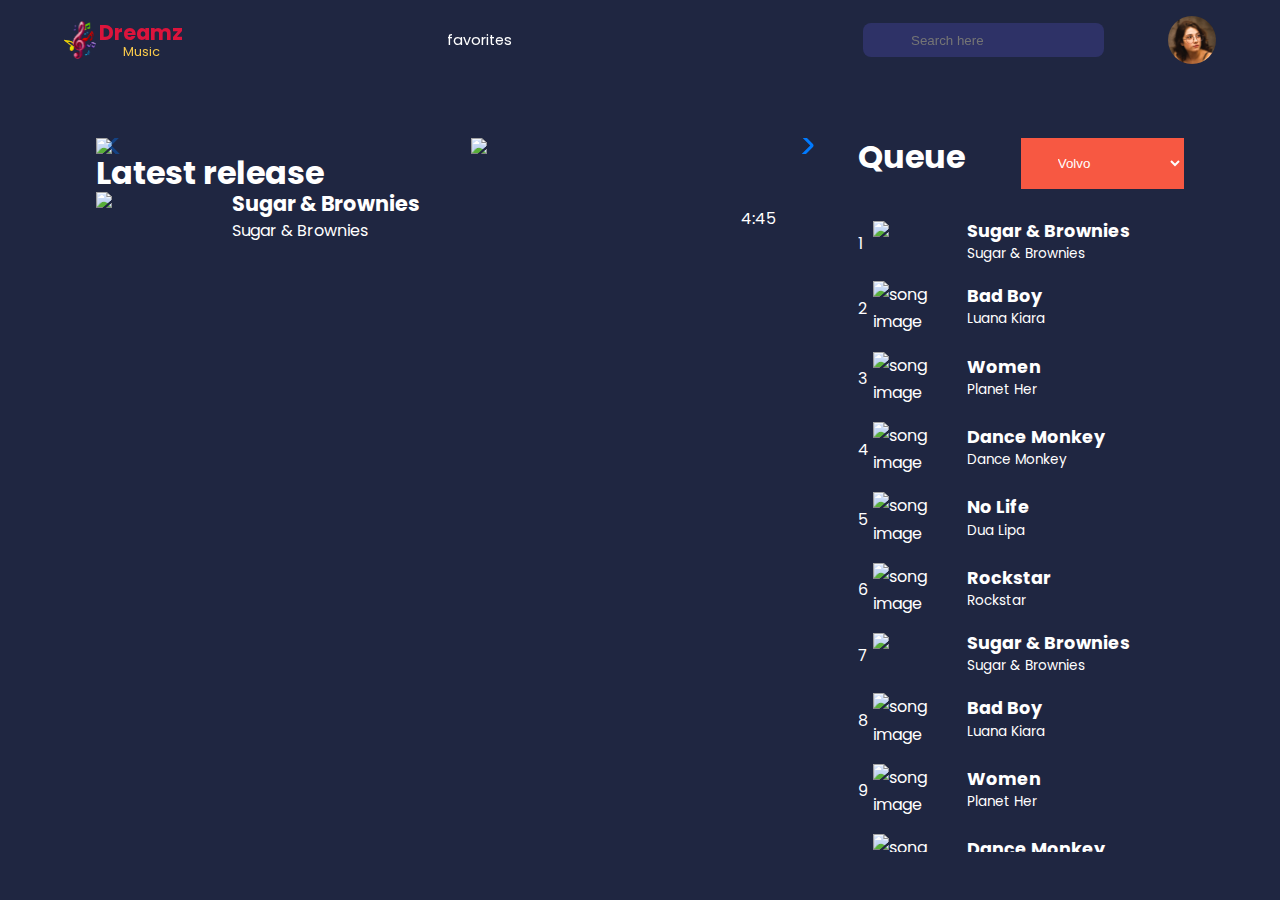
==== index.html @ 2235fd5a "aside scrollbar completed" ====
<!DOCTYPE html>
<html lang="en">

<head>
  <meta charset="UTF-8" />
  <meta name="viewport" content="width=device-width, initial-scale=1.0" />
  <meta http-equiv="X-UA-Compatible" content="ie=edge" />

  <title>Static Template</title>

  <!-- Iconsout cdn -->
  <link rel="stylesheet" href="https://unicons.iconscout.com/release/v4.0.0/css/line.css" />

  <!-- swiper js used for slider -->
  <link rel="stylesheet" href="https://cdn.jsdelivr.net/npm/swiper@8/swiper-bundle.min.css" />

  <!-- costom css -->
  <link rel="stylesheet" href="styles.css" />

</head>

<body>
  <!-- navigation starts -->
  <nav>
    <div class="container nav__container">
      <a href="index.html" class="logo__image">
        <img src="images/Music-logo.png">
        <div class="logo_info">
          <h4>Dreamz</h4>
          <p>Music</p>
        </div>
      </a>

      <div class="nav__playlist">
        <p>favorites</p>
      </div>

      <ul class="nav__menu">

        <form class="search__form">
          <input type="search" placeholder="Search here">
          <div class="search__icon">
            <i class="uil uil-search"></i>
          </div>
          <div class="search__icon-voice">
            <i class="uil uil-microphone"></i>
          </div>
        </form>

        <div class="nav__notification">
          <i class="uil uil-bell"></i>
        </div>

        <div href="index.html" class="user__image">
          <img src="images/user.jpg">
        </div>

      </ul>
      <button class="open-menu-btn">
        <i class="uil uil-list-ul"></i>
      </button>
      <button class="close-menu-btn">
        <i class="uil uil-multiply"></i>
      </button>
    </div>
  </nav>
  <!-- navigation ends -->


  <!-- Main Starts -->
  <section class="container main__container">

    <main class="main__left">

      <div class="swiper mySwiper">
        <div class="swiper-wrapper">

          <div class="swiper-slide main_slide-image">
            <img src="https://a10.gaanacdn.com/gn_img/showcase/qaLKY23pO4/qaLKYowWpO/size_l_1658294601.webp">
          </div>

          <div class="swiper-slide main_slide-image">
            <img src="https://a10.gaanacdn.com/gn_img/showcase/jBr3gLyWR1/Br3gm5QbR1/size_l_1662536030.webp">
          </div>

          <div class="swiper-slide main_slide-image">
            <img src="https://a10.gaanacdn.com/gn_img/showcase/MmqK5EKwRO/MmqK5XXbwR/size_l_1663939695.webp">
          </div>

          <div class="swiper-slide main_slide-image">
            <img src="https://a10.gaanacdn.com/gn_img/showcase/a7LWBkzbzX/7LWBBRDWzX/size_l_1657699648.webp">
          </div>

          <div class="swiper-slide main_slide-image">
            <img src="https://a10.gaanacdn.com/gn_img/showcase/a7LWBkzbzX/a7LWBNjWzX/size_l_1662373779.webp">
          </div>

          <div class="swiper-slide main_slide-image">
            <img src="https://a10.gaanacdn.com/gn_img/showcase/qaLKY23pO4/qaLKYowWpO/size_l_1658294601.webp">
          </div>

          <div class="swiper-slide main_slide-image">
            <img src="https://a10.gaanacdn.com/gn_img/showcase/jBr3gLyWR1/Br3gm5QbR1/size_l_1662536030.webp">
          </div>

          <div class="swiper-slide main_slide-image">
            <img src="https://a10.gaanacdn.com/gn_img/showcase/MmqK5EKwRO/MmqK5XXbwR/size_l_1663939695.webp">
          </div>

          <div class="swiper-slide main_slide-image">
            <img src="https://a10.gaanacdn.com/gn_img/showcase/a7LWBkzbzX/7LWBBRDWzX/size_l_1657699648.webp">
          </div>

          <div class="swiper-slide main_slide-image">
            <img src="https://a10.gaanacdn.com/gn_img/showcase/a7LWBkzbzX/a7LWBNjWzX/size_l_1662373779.webp">
          </div>

        </div>
        <div class="swiper-button-next"></div>
        <div class="swiper-button-prev"></div>
      </div>

      <div class="latest__release">
        <div class="latest__release-heading">
          <h2>Latest release</h2>
        </div>
        <div class="latest__release-cards">
          <div class="release-card">
              <div class="release__image">
                <img src="https://a10.gaanacdn.com/gn_img/albums/10q3ZR1352/0q3ZoNg0W5/size_m.webp">
              </div>
              <div class="release__song-title">
                <h4>Sugar & Brownies</h4>
                <p>Sugar & Brownies</p>
              </div>
              <div class="release__song-details">
                <div class="release__song-rating">
                    <i class="uil uil-heart"></i>
                    <i class="uil uil-heart"></i>
                    <i class="uil uil-heart"></i>
                </div>
                <div class="release__song-duration">
                  <p>4:45</p>
                </div>
              </div>
          </div>
        </div>
      </div>

    </main>

    <aside class="main__right queue">
      <div class="queue__headings">
        <h2>Queue</h2>

        <select name="queue__options" id="queue__options" class="btn btn-primary">
          <option value="volvo" class="queue__option">Volvo</option>
          <option value="saab" class="queue__option">Saab</option>
          <option value="mercedes" class="queue__option">Mercedes</option>
          <option value="audi" class="queue__option">Audi</option>
        </select>
      </div>
      <ol class="queue__songs">

        <article class="queue__song">
          <p class="num">1</p>
          <div class="queue__image">
            <img src="https://a10.gaanacdn.com/gn_img/albums/10q3ZR1352/0q3ZoNg0W5/size_m.webp">
          </div>
          <div class="queue__song-info">
            <h4>Sugar & Brownies</h4>
            <p>Sugar & Brownies</p>
          </div>
          <div class="song__favorite">
            <i class="uil uil-heart"></i>
          </div>
        </article>


        <article class="queue__song">
          <p class="num">2</p>
          <div class="queue__image">
            <img src="https://a10.gaanacdn.com/gn_img/albums/zLp36PvbrG/Lp36pPr8br/size_m.webp" alt="song image">
          </div>
          <div class="queue__song-info">
            <h4>Bad Boy</h4>
            <p>Luana Kiara</p>
          </div>
          <div class="song__favorite">
            <i class="uil uil-heart"></i>
          </div>
        </article>

        <article class="queue__song">
          <p class="num">3</p>
          <div class="queue__image">
            <img src="https://a10.gaanacdn.com/gn_img/albums/g4w3vwrWjJ/w3vwBQePWj/size_m.webp" alt="song image">
          </div>
          <div class="queue__song-info">
            <h4>Women</h4>
            <p>Planet Her</p>
          </div>
          <div class="song__favorite">
            <i class="uil uil-heart"></i>
          </div>
        </article>

        <article class="queue__song">
          <p class="num">4</p>
          <div class="queue__image">
            <img src="https://a10.gaanacdn.com/gn_img/albums/10q3Zj1352/0q3Z0d9Mb5/size_m.webp" alt="song image">
          </div>
          <div class="queue__song-info">
            <h4>Dance Monkey</h4>
            <p>Dance Monkey</p>
          </div>
          <div class="song__favorite">
            <i class="uil uil-heart"></i>
          </div>
        </article>

        <article class="queue__song">
          <p class="num">5</p>
          <div class="queue__image">
            <img src="https://a10.gaanacdn.com/gn_img/albums/R7vKXr6Wmr/7vKXa45x3m/size_m.webp" alt="song image">
          </div>
          <div class="queue__song-info">
            <h4>No Life</h4>
            <p>Dua Lipa</p>
          </div>
          <div class="song__favorite">
            <i class="uil uil-heart"></i>
          </div>
        </article>

        <article class="queue__song">
          <p class="num">6</p>
          <div class="queue__image">
            <img src="https://a10.gaanacdn.com/gn_img/albums/MmqK5EKwRO/mqK597RmKw/size_m.webp" alt="song image">
          </div>
          <div class="queue__song-info">
            <h4>Rockstar</h4>
            <p>Rockstar</p>
          </div>
          <div class="song__favorite">
            <i class="uil uil-heart"></i>
          </div>
        </article>

        <article class="queue__song">
          <p class="num">7</p>
          <div class="queue__image">
            <img src="https://a10.gaanacdn.com/gn_img/albums/10q3ZR1352/0q3ZoNg0W5/size_m.webp">
          </div>
          <div class="queue__song-info">
            <h4>Sugar & Brownies</h4>
            <p>Sugar & Brownies</p>
          </div>
          <div class="song__favorite">
            <i class="uil uil-heart"></i>
          </div>
        </article>
        
        
        <article class="queue__song">
          <p class="num">8</p>
          <div class="queue__image">
            <img src="https://a10.gaanacdn.com/gn_img/albums/zLp36PvbrG/Lp36pPr8br/size_m.webp" alt="song image">
          </div>
          <div class="queue__song-info">
            <h4>Bad Boy</h4>
            <p>Luana Kiara</p>
          </div>
          <div class="song__favorite">
            <i class="uil uil-heart"></i>
          </div>
        </article>
        
        <article class="queue__song">
          <p class="num">9</p>
          <div class="queue__image">
            <img src="https://a10.gaanacdn.com/gn_img/albums/g4w3vwrWjJ/w3vwBQePWj/size_m.webp" alt="song image">
          </div>
          <div class="queue__song-info">
            <h4>Women</h4>
            <p>Planet Her</p>
          </div>
          <div class="song__favorite">
            <i class="uil uil-heart"></i>
          </div>
        </article>
        
        <article class="queue__song">
          <p class="num">10</p>
          <div class="queue__image">
            <img src="https://a10.gaanacdn.com/gn_img/albums/10q3Zj1352/0q3Z0d9Mb5/size_m.webp" alt="song image">
          </div>
          <div class="queue__song-info">
            <h4>Dance Monkey</h4>
            <p>Dance Monkey</p>
          </div>
          <div class="song__favorite">
            <i class="uil uil-heart"></i>
          </div>
        </article>
        
        <article class="queue__song">
          <p class="num">11</p>
          <div class="queue__image">
            <img src="https://a10.gaanacdn.com/gn_img/albums/R7vKXr6Wmr/7vKXa45x3m/size_m.webp" alt="song image">
          </div>
          <div class="queue__song-info">
            <h4>No Life</h4>
            <p>Dua Lipa</p>
          </div>
          <div class="song__favorite">
            <i class="uil uil-heart"></i>
          </div>
        </article>
        
        <article class="queue__song">
          <p class="num">12</p>
          <div class="queue__image">
            <img src="https://a10.gaanacdn.com/gn_img/albums/MmqK5EKwRO/mqK597RmKw/size_m.webp" alt="song image">
          </div>
          <div class="queue__song-info">
            <h4>Rockstar</h4>
            <p>Rockstar</p>
          </div>
          <div class="song__favorite">
            <i class="uil uil-heart"></i>
          </div>
        </article>

        <article class="queue__song">
          <p class="num">13</p>
          <div class="queue__image">
            <img src="https://a10.gaanacdn.com/gn_img/albums/10q3ZR1352/0q3ZoNg0W5/size_m.webp">
          </div>
          <div class="queue__song-info">
            <h4>Sugar & Brownies</h4>
            <p>Sugar & Brownies</p>
          </div>
          <div class="song__favorite">
            <i class="uil uil-heart"></i>
          </div>
        </article>
        
        
        <article class="queue__song">
          <p class="num">14</p>
          <div class="queue__image">
            <img src="https://a10.gaanacdn.com/gn_img/albums/zLp36PvbrG/Lp36pPr8br/size_m.webp" alt="song image">
          </div>
          <div class="queue__song-info">
            <h4>Bad Boy</h4>
            <p>Luana Kiara</p>
          </div>
          <div class="song__favorite">
            <i class="uil uil-heart"></i>
          </div>
        </article>
        
        <article class="queue__song">
          <p class="num">15</p>
          <div class="queue__image">
            <img src="https://a10.gaanacdn.com/gn_img/albums/g4w3vwrWjJ/w3vwBQePWj/size_m.webp" alt="song image">
          </div>
          <div class="queue__song-info">
            <h4>Women</h4>
            <p>Planet Her</p>
          </div>
          <div class="song__favorite">
            <i class="uil uil-heart"></i>
          </div>
        </article>
        
        <article class="queue__song">
          <p class="num">16</p>
          <div class="queue__image">
            <img src="https://a10.gaanacdn.com/gn_img/albums/10q3Zj1352/0q3Z0d9Mb5/size_m.webp" alt="song image">
          </div>
          <div class="queue__song-info">
            <h4>Dance Monkey</h4>
            <p>Dance Monkey</p>
          </div>
          <div class="song__favorite">
            <i class="uil uil-heart"></i>
          </div>
        </article>
        
        <article class="queue__song">
          <p class="num">17</p>
          <div class="queue__image">
            <img src="https://a10.gaanacdn.com/gn_img/albums/R7vKXr6Wmr/7vKXa45x3m/size_m.webp" alt="song image">
          </div>
          <div class="queue__song-info">
            <h4>No Life</h4>
            <p>Dua Lipa</p>
          </div>
          <div class="song__favorite">
            <i class="uil uil-heart"></i>
          </div>
        </article>
        
        <article class="queue__song">
          <p class="num">18</p>
          <div class="queue__image">
            <img src="https://a10.gaanacdn.com/gn_img/albums/MmqK5EKwRO/mqK597RmKw/size_m.webp" alt="song image">
          </div>
          <div class="queue__song-info">
            <h4>Rockstar</h4>
            <p>Rockstar</p>
          </div>
          <div class="song__favorite">
            <i class="uil uil-heart"></i>
          </div>
        </article>
        
        <article class="queue__song">
          <p class="num">19</p>
          <div class="queue__image">
            <img src="https://a10.gaanacdn.com/gn_img/albums/10q3ZR1352/0q3ZoNg0W5/size_m.webp">
          </div>
          <div class="queue__song-info">
            <h4>Sugar & Brownies</h4>
            <p>Sugar & Brownies</p>
          </div>
          <div class="song__favorite">
            <i class="uil uil-heart"></i>
          </div>
        </article>
        
        
        <article class="queue__song">
          <p class="num">20</p>
          <div class="queue__image">
            <img src="https://a10.gaanacdn.com/gn_img/albums/zLp36PvbrG/Lp36pPr8br/size_m.webp" alt="song image">
          </div>
          <div class="queue__song-info">
            <h4>Bad Boy</h4>
            <p>Luana Kiara</p>
          </div>
          <div class="song__favorite">
            <i class="uil uil-heart"></i>
          </div>
        </article>
        
        <article class="queue__song">
          <p class="num">21</p>
          <div class="queue__image">
            <img src="https://a10.gaanacdn.com/gn_img/albums/g4w3vwrWjJ/w3vwBQePWj/size_m.webp" alt="song image">
          </div>
          <div class="queue__song-info">
            <h4>Women</h4>
            <p>Planet Her</p>
          </div>
          <div class="song__favorite">
            <i class="uil uil-heart"></i>
          </div>
        </article>
        
        <article class="queue__song">
          <p class="num">22</p>
          <div class="queue__image">
            <img src="https://a10.gaanacdn.com/gn_img/albums/10q3Zj1352/0q3Z0d9Mb5/size_m.webp" alt="song image">
          </div>
          <div class="queue__song-info">
            <h4>Dance Monkey</h4>
            <p>Dance Monkey</p>
          </div>
          <div class="song__favorite">
            <i class="uil uil-heart"></i>
          </div>
        </article>
        
        <article class="queue__song">
          <p class="num">23</p>
          <div class="queue__image">
            <img src="https://a10.gaanacdn.com/gn_img/albums/R7vKXr6Wmr/7vKXa45x3m/size_m.webp" alt="song image">
          </div>
          <div class="queue__song-info">
            <h4>No Life</h4>
            <p>Dua Lipa</p>
          </div>
          <div class="song__favorite">
            <i class="uil uil-heart"></i>
          </div>
        </article>
        
        <article class="queue__song">
          <p class="num">24</p>
          <div class="queue__image">
            <img src="https://a10.gaanacdn.com/gn_img/albums/MmqK5EKwRO/mqK597RmKw/size_m.webp" alt="song image">
          </div>
          <div class="queue__song-info">
            <h4>Rockstar</h4>
            <p>Rockstar</p>
          </div>
          <div class="song__favorite">
            <i class="uil uil-heart"></i>
          </div>
        </article>
      </ol>


    </aside>
  </section>





  <!-- Main Ends -->


  <!-- Swiper JS -->
  <script src="https://cdn.jsdelivr.net/npm/swiper/swiper-bundle.min.js"></script>

  <!-- Initialize Swiper -->
  <script>
    var swiper = new Swiper(".mySwiper", {
      slidesPerView: 2,
      spaceBetween: 20,
      pagination: {
        el: ".swiper-pagination",
        type: "progressbar",
      },
      navigation: {
        nextEl: ".swiper-button-next",
        prevEl: ".swiper-button-prev",
      },
    });
  </script>
  <script src="script.js"></script>

</body>



</html>
---- styles.css ----
@import url("https://fonts.googleapis.com/css2?family=Poppins:wght@100;300;400;500;600&display=swap");

/* ===========  Util Css ========== */
* {
  margin: 0;
  padding: 0;
  outline: 0;
  border: 0;
  text-decoration: none;
  box-sizing: border-box;
}

:root {
  --color-primary: #6c63ff;
  --color-success: #00bf8e;
  --color-warning: #f7c94b;
  --color-danger: #f75842;
  --color-danger-variant: rgba(247, 88, 66, 0.4);
  --color-white: #fff;
  --color-light: rgba(255, 255, 255, 0.7);
  --color-black: #000;
  --color-bg: #1f2641;
  --color-bg1: #2e3267;
  --color-bg2: #424890;
  --color-logo1:crimson;
  
  --container-width-lg: 85%;
  --container-width-md: 90%;
  --container-width-sm: 94%;

  --transition: all 400ms ease;
}

body {
  font-family: "Poppins", sans-serif;
  background: var(--color-bg);
  color: var(--color-white);
  line-height: 1.7;
}

.container {
  width: var(--container-width-lg);
  margin: 0 auto;
}

section {
  padding: 3rem 0;
}



h1,
h2,
h3,
h4,
h5 {
  line-height: 1.2;
}

h1 {
  font-size: 2.4rem;
}

h2 {
  font-size: 2rem;
}

h3 {
  font-size: 1.6rem;
}

h4 {
  font-size: 1.3rem;
}

a {
  color: var(--color-white);
}

img {
  width: 100%;
  display: block;
  object-fit: cover;
}

.btn {
  display: inline-block;
  background: var(--color-white);
  color: var(--color-black);
  padding: 1rem 2rem;
  border: 1px solid transparent;
  font-weight: 500;
  transition: var(--transition);
}

.btn:hover {
  background: transparent;
  color: var(--color-white);
  border-color: var(--color-white);
}

.btn-primary {
  background: var(--color-danger);
  color: var(--color-white);
}

/* ========= NAV-BAR  Starts========= */

nav {
  background: transparent;
  width: 100vw;
  height: 5rem;
  position: fixed;
  top: 0;
  z-index: 11;
}

/* change navbar style on scroll using javascript */
.window-scroll {
  background: var(--color-primary);
  box-shadow: 0 1rem 2rem rgba(0, 0, 0, 0.2);
}

.nav__container {
  height: 100%;
  width: 90%;
  display: flex;
  justify-content: space-between;
  align-items: center;
}



/* logo */

.logo__image {
  display: flex;
  width: 2rem;
  gap: 0.2rem;
  align-items: center;
}


.logo_info {
  text-align: center;
}

.logo_info h4 {
  color: var(--color-logo1);
}

.logo_info p {
  line-height: 1;
  color: var(--color-warning);
  font-size: 0.8rem;
}

.nav__playlist{
  font-size: 0.9rem;
  
}

/* nav-menu */

.nav__menu {
  display: flex;
  align-items: center;
  gap: 2rem;
}

input {
  width: 100%;
  padding: .6rem 1rem .6rem 3rem;
  background: var(--color-bg1);
  color: var(--color-white);
  border-radius: .5rem;
}

.search__form{
  position: relative;
}

.search__icon{
  position: absolute;
  top: 0.2rem;
  left: 0.7rem;
}

.search__icon-voice{
  position: absolute;
  top: 0.2rem;
  right: 1.2rem;
}

.nav__notification{
  font-size: 1.2rem;
}

.user__image{
  width: 3rem;
  border-radius: 50%;
  overflow: hidden;
}

nav button {
  display: none;
}

.nav__menu a {
  font-size: 0.9rem;
  transition: var(--transition);
}

.nav__menu a:hover {
  color: var(--color-bg2);
}

/* ========= NAV-BAR  Ends========= */




/* ========= Main-Left  Starts========= */

.main__container{
  height: 90vh;
  margin-top: 10vh;
  display: grid;
  grid-template-columns: 70% 30%;
}


.main__left{
  padding-right: 2rem;
  width: 100%;
}

.main_slide-image:hover{
  transition: var(--transition);
}

.main_slide-image:hover{
  transform: scale(1.2); 
}

.release-card{
  width: 100%;
  display: grid;
  grid-template-columns: .8fr 3fr 0.5fr;
  align-items: center;
}

.release__image{
  width: 100%;
  height: 100%;
}

release__song-title{
  margin-left: 2rem;
}

 
.queue__song-info h4 {
  font-size: 1.1rem;
}

.queue__song-info p{
  font-size:.85rem;
}



/* ========= Main-Left  Ends========= */


/* ========= Main-Right  Starts========= */

.main__right{
  position: relative;
  width: 100%;
  height: 100%;
  display: flex;
  flex-direction: column;
  overflow-y: hidden;
}

.queue__headings{
  width: 100%;
  display: grid;
  grid-template-columns: 1fr 1fr;
  margin-bottom: 2rem;
}


.queue__songs{
  height: 100%;
  display: flex;
  flex-direction: column;
  gap:1rem;
  overflow-y: scroll;

  /* Hide scrollbar for IE, Edge and Firefox */
  -ms-overflow-style: none;  /* IE and Edge */
  scrollbar-width: none;  /* Firefox */
  
}

/* Hide scrollbar for Chrome, Safari and Opera */
.queue__songs::-webkit-scrollbar {
  display: none;
}


.queue__song{
  width: 100%;
  display: grid;
  grid-template-columns: .2fr .8fr 3fr 0.2fr;
  align-items: center;
}

.queue__image{
  width: 100%;
  height: 100%;
}

.queue__song-info{
  margin-left: 2rem;
}

 
.queue__song-info h4 {
  font-size: 1.1rem;
}

.queue__song-info p{
  font-size:.85rem;
}
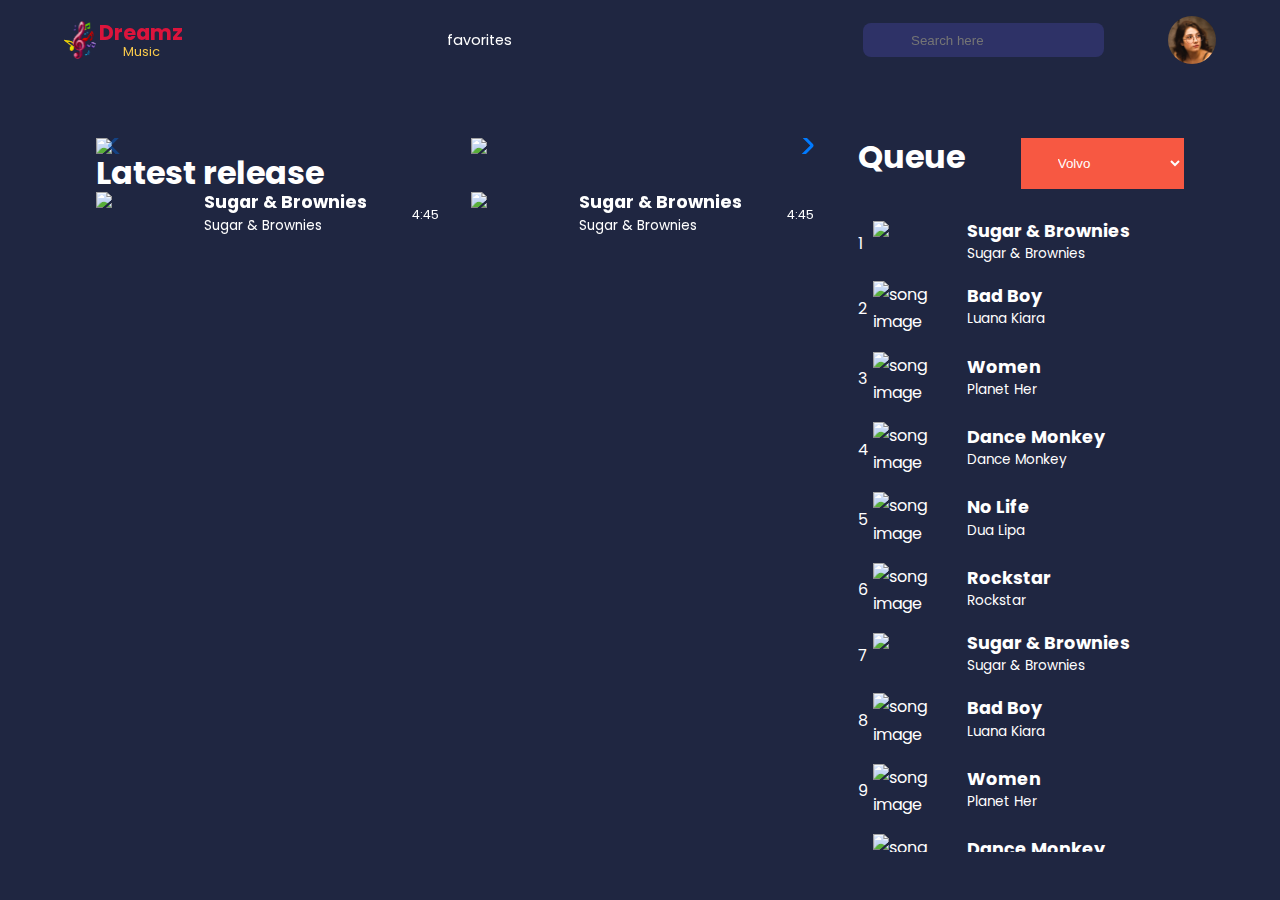
==== commit 52ed4bf7: "some changes in left main" ====
--- a/index.html
+++ b/index.html
@@ -72,7 +72,7 @@
 
     <main class="main__left">
 
-      <div class="swiper mySwiper">
+      <div class="swiper mySwiper2">
         <div class="swiper-wrapper">
 
           <div class="swiper-slide main_slide-image">
@@ -120,12 +120,15 @@
         <div class="swiper-button-prev"></div>
       </div>
 
-      <div class="latest__release">
+      <div class="latest__release swiper mySwiper">
+
         <div class="latest__release-heading">
           <h2>Latest release</h2>
         </div>
-        <div class="latest__release-cards">
-          <div class="release-card">
+
+        <div class="latest__release-cards swiper-wrapper">
+
+          <div class="release-card swiper-slide">
               <div class="release__image">
                 <img src="https://a10.gaanacdn.com/gn_img/albums/10q3ZR1352/0q3ZoNg0W5/size_m.webp">
               </div>
@@ -144,6 +147,147 @@
                 </div>
               </div>
           </div>
+
+          <div class="release-card swiper-slide">
+            <div class="release__image">
+              <img src="https://a10.gaanacdn.com/gn_img/albums/10q3ZR1352/0q3ZoNg0W5/size_m.webp">
+            </div>
+            <div class="release__song-title">
+              <h4>Sugar & Brownies</h4>
+              <p>Sugar & Brownies</p>
+            </div>
+            <div class="release__song-details">
+              <div class="release__song-rating">
+                <i class="uil uil-heart"></i>
+                <i class="uil uil-heart"></i>
+                <i class="uil uil-heart"></i>
+              </div>
+              <div class="release__song-duration">
+                <p>4:45</p>
+              </div>
+            </div>
+          </div>
+
+          <div class="release-card swiper-slide">
+            <div class="release__image">
+              <img src="https://a10.gaanacdn.com/gn_img/albums/10q3ZR1352/0q3ZoNg0W5/size_m.webp">
+            </div>
+            <div class="release__song-title">
+              <h4>Sugar & Brownies</h4>
+              <p>Sugar & Brownies</p>
+            </div>
+            <div class="release__song-details">
+              <div class="release__song-rating">
+                <i class="uil uil-heart"></i>
+                <i class="uil uil-heart"></i>
+                <i class="uil uil-heart"></i>
+              </div>
+              <div class="release__song-duration">
+                <p>4:45</p>
+              </div>
+            </div>
+          </div>
+
+          <div class="release-card swiper-slide">
+            <div class="release__image">
+              <img src="https://a10.gaanacdn.com/gn_img/albums/10q3ZR1352/0q3ZoNg0W5/size_m.webp">
+            </div>
+            <div class="release__song-title">
+              <h4>Sugar & Brownies</h4>
+              <p>Sugar & Brownies</p>
+            </div>
+            <div class="release__song-details">
+              <div class="release__song-rating">
+                <i class="uil uil-heart"></i>
+                <i class="uil uil-heart"></i>
+                <i class="uil uil-heart"></i>
+              </div>
+              <div class="release__song-duration">
+                <p>4:45</p>
+              </div>
+            </div>
+          </div>
+
+          <div class="release-card swiper-slide">
+            <div class="release__image">
+              <img src="https://a10.gaanacdn.com/gn_img/albums/10q3ZR1352/0q3ZoNg0W5/size_m.webp">
+            </div>
+            <div class="release__song-title">
+              <h4>Sugar & Brownies</h4>
+              <p>Sugar & Brownies</p>
+            </div>
+            <div class="release__song-details">
+              <div class="release__song-rating">
+                <i class="uil uil-heart"></i>
+                <i class="uil uil-heart"></i>
+                <i class="uil uil-heart"></i>
+              </div>
+              <div class="release__song-duration">
+                <p>4:45</p>
+              </div>
+            </div>
+          </div>
+          
+          <div class="release-card swiper-slide">
+            <div class="release__image">
+              <img src="https://a10.gaanacdn.com/gn_img/albums/10q3ZR1352/0q3ZoNg0W5/size_m.webp">
+            </div>
+            <div class="release__song-title">
+              <h4>Sugar & Brownies</h4>
+              <p>Sugar & Brownies</p>
+            </div>
+            <div class="release__song-details">
+              <div class="release__song-rating">
+                <i class="uil uil-heart"></i>
+                <i class="uil uil-heart"></i>
+                <i class="uil uil-heart"></i>
+              </div>
+              <div class="release__song-duration">
+                <p>4:45</p>
+              </div>
+            </div>
+          </div>
+          
+          <div class="release-card swiper-slide">
+            <div class="release__image">
+              <img src="https://a10.gaanacdn.com/gn_img/albums/10q3ZR1352/0q3ZoNg0W5/size_m.webp">
+            </div>
+            <div class="release__song-title">
+              <h4>Sugar & Brownies</h4>
+              <p>Sugar & Brownies</p>
+            </div>
+            <div class="release__song-details">
+              <div class="release__song-rating">
+                <i class="uil uil-heart"></i>
+                <i class="uil uil-heart"></i>
+                <i class="uil uil-heart"></i>
+              </div>
+              <div class="release__song-duration">
+                <p>4:45</p>
+              </div>
+            </div>
+          </div>
+          
+          <div class="release-card swiper-slide">
+            <div class="release__image">
+              <img src="https://a10.gaanacdn.com/gn_img/albums/10q3ZR1352/0q3ZoNg0W5/size_m.webp">
+            </div>
+            <div class="release__song-title">
+              <h4>Sugar & Brownies</h4>
+              <p>Sugar & Brownies</p>
+            </div>
+            <div class="release__song-details">
+              <div class="release__song-rating">
+                <i class="uil uil-heart"></i>
+                <i class="uil uil-heart"></i>
+                <i class="uil uil-heart"></i>
+              </div>
+              <div class="release__song-duration">
+                <p>4:45</p>
+              </div>
+            </div>
+          </div>
+          
         </div>
       </div>
 
@@ -520,17 +664,30 @@
   <!-- Initialize Swiper -->
   <script>
     var swiper = new Swiper(".mySwiper", {
-      slidesPerView: 2,
-      spaceBetween: 20,
-      pagination: {
-        el: ".swiper-pagination",
-        type: "progressbar",
-      },
-      navigation: {
-        nextEl: ".swiper-button-next",
-        prevEl: ".swiper-button-prev",
-      },
-    });
+        slidesPerView: 2,
+        spaceBetween: 20,
+        pagination: {
+          el: ".swiper-pagination",
+          type: "progressbar",
+        },
+        navigation: {
+          nextEl: ".swiper-button-next",
+          prevEl: ".swiper-button-prev",
+        },                                            
+      });
+
+    var swiper2 = new Swiper(".mySwiper2", {
+        slidesPerView: 2,
+        spaceBetween: 20,
+        pagination: {
+          el: ".swiper-pagination",
+          type: "progressbar",
+        },
+        navigation: {
+          nextEl: ".swiper-button-next",
+          prevEl: ".swiper-button-prev",
+        },
+      });
   </script>
   <script src="script.js"></script>
 
--- a/styles.css
+++ b/styles.css
@@ -243,10 +243,16 @@
   transform: scale(1.2); 
 }
 
+/* .latest__release-cards{
+  display: grid;
+  grid-template-columns: 1fr 1fr;
+  gap:1rem;
+} */
+
 .release-card{
   width: 100%;
   display: grid;
-  grid-template-columns: .8fr 3fr 0.5fr;
+  grid-template-columns: 1fr 3fr 0.5fr;
   align-items: center;
 }
 
@@ -255,17 +261,21 @@
   height: 100%;
 }
 
-release__song-title{
-  margin-left: 2rem;
+.release__song-title{
+  margin-left: 1.8rem;
 }
 
  
-.queue__song-info h4 {
+.release__song-title h4 {
   font-size: 1.1rem;
 }
 
-.queue__song-info p{
+.release__song-title p{
   font-size:.85rem;
+}
+
+.release__song-details {
+  font-size: .8rem;
 }
 
 
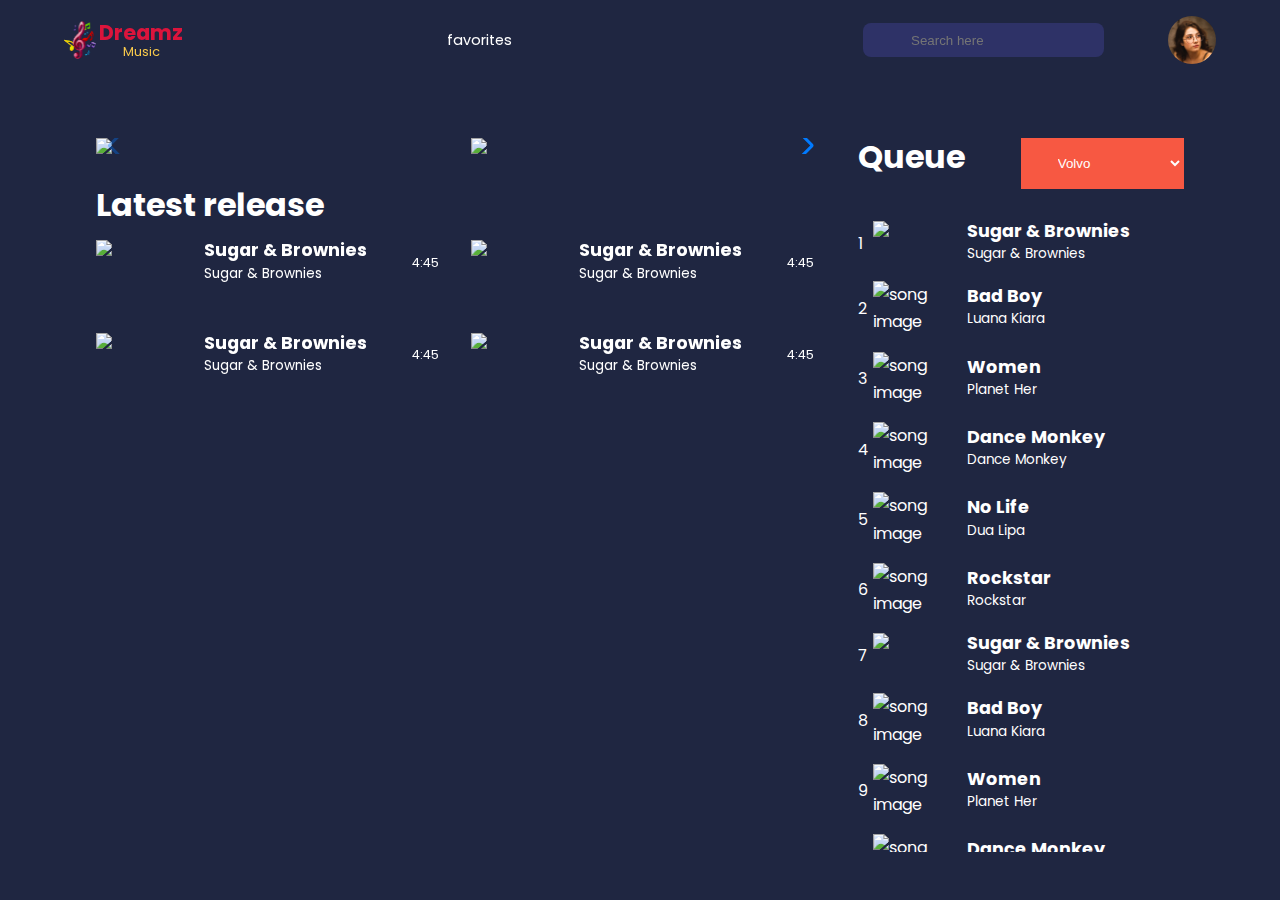
==== commit 1a20d69a: "Latest play completed" ====
--- a/index.html
+++ b/index.html
@@ -72,7 +72,7 @@
 
     <main class="main__left">
 
-      <div class="swiper mySwiper2">
+      <div class="swiper mySwiper">
         <div class="swiper-wrapper">
 
           <div class="swiper-slide main_slide-image">
@@ -120,7 +120,7 @@
         <div class="swiper-button-prev"></div>
       </div>
 
-      <div class="latest__release swiper mySwiper">
+      <div class="latest__release swiper mySwiper2">
 
         <div class="latest__release-heading">
           <h2>Latest release</h2>
@@ -288,6 +288,173 @@
             </div>
           </div>
           
+        </div>
+      </div>
+      
+      <div class="latest__release swiper mySwiper2">
+      
+        <div class="latest__release-cards swiper-wrapper">
+      
+          <div class="release-card swiper-slide">
+            <div class="release__image">
+              <img src="https://a10.gaanacdn.com/gn_img/albums/10q3ZR1352/0q3ZoNg0W5/size_m.webp">
+            </div>
+            <div class="release__song-title">
+              <h4>Sugar & Brownies</h4>
+              <p>Sugar & Brownies</p>
+            </div>
+            <div class="release__song-details">
+              <div class="release__song-rating">
+                <i class="uil uil-heart"></i>
+                <i class="uil uil-heart"></i>
+                <i class="uil uil-heart"></i>
+              </div>
+              <div class="release__song-duration">
+                <p>4:45</p>
+              </div>
+            </div>
+          </div>
+      
+          <div class="release-card swiper-slide">
+            <div class="release__image">
+              <img src="https://a10.gaanacdn.com/gn_img/albums/10q3ZR1352/0q3ZoNg0W5/size_m.webp">
+            </div>
+            <div class="release__song-title">
+              <h4>Sugar & Brownies</h4>
+              <p>Sugar & Brownies</p>
+            </div>
+            <div class="release__song-details">
+              <div class="release__song-rating">
+                <i class="uil uil-heart"></i>
+                <i class="uil uil-heart"></i>
+                <i class="uil uil-heart"></i>
+              </div>
+              <div class="release__song-duration">
+                <p>4:45</p>
+              </div>
+            </div>
+          </div>
+      
+          <div class="release-card swiper-slide">
+            <div class="release__image">
+              <img src="https://a10.gaanacdn.com/gn_img/albums/10q3ZR1352/0q3ZoNg0W5/size_m.webp">
+            </div>
+            <div class="release__song-title">
+              <h4>Sugar & Brownies</h4>
+              <p>Sugar & Brownies</p>
+            </div>
+            <div class="release__song-details">
+              <div class="release__song-rating">
+                <i class="uil uil-heart"></i>
+                <i class="uil uil-heart"></i>
+                <i class="uil uil-heart"></i>
+              </div>
+              <div class="release__song-duration">
+                <p>4:45</p>
+              </div>
+            </div>
+          </div>
+      
+          <div class="release-card swiper-slide">
+            <div class="release__image">
+              <img src="https://a10.gaanacdn.com/gn_img/albums/10q3ZR1352/0q3ZoNg0W5/size_m.webp">
+            </div>
+            <div class="release__song-title">
+              <h4>Sugar & Brownies</h4>
+              <p>Sugar & Brownies</p>
+            </div>
+            <div class="release__song-details">
+              <div class="release__song-rating">
+                <i class="uil uil-heart"></i>
+                <i class="uil uil-heart"></i>
+                <i class="uil uil-heart"></i>
+              </div>
+              <div class="release__song-duration">
+                <p>4:45</p>
+              </div>
+            </div>
+          </div>
+      
+          <div class="release-card swiper-slide">
+            <div class="release__image">
+              <img src="https://a10.gaanacdn.com/gn_img/albums/10q3ZR1352/0q3ZoNg0W5/size_m.webp">
+            </div>
+            <div class="release__song-title">
+              <h4>Sugar & Brownies</h4>
+              <p>Sugar & Brownies</p>
+            </div>
+            <div class="release__song-details">
+              <div class="release__song-rating">
+                <i class="uil uil-heart"></i>
+                <i class="uil uil-heart"></i>
+                <i class="uil uil-heart"></i>
+              </div>
+              <div class="release__song-duration">
+                <p>4:45</p>
+              </div>
+            </div>
+          </div>
+      
+          <div class="release-card swiper-slide">
+            <div class="release__image">
+              <img src="https://a10.gaanacdn.com/gn_img/albums/10q3ZR1352/0q3ZoNg0W5/size_m.webp">
+            </div>
+            <div class="release__song-title">
+              <h4>Sugar & Brownies</h4>
+              <p>Sugar & Brownies</p>
+            </div>
+            <div class="release__song-details">
+              <div class="release__song-rating">
+                <i class="uil uil-heart"></i>
+                <i class="uil uil-heart"></i>
+                <i class="uil uil-heart"></i>
+              </div>
+              <div class="release__song-duration">
+                <p>4:45</p>
+              </div>
+            </div>
+          </div>
+      
+          <div class="release-card swiper-slide">
+            <div class="release__image">
+              <img src="https://a10.gaanacdn.com/gn_img/albums/10q3ZR1352/0q3ZoNg0W5/size_m.webp">
+            </div>
+            <div class="release__song-title">
+              <h4>Sugar & Brownies</h4>
+              <p>Sugar & Brownies</p>
+            </div>
+            <div class="release__song-details">
+              <div class="release__song-rating">
+                <i class="uil uil-heart"></i>
+                <i class="uil uil-heart"></i>
+                <i class="uil uil-heart"></i>
+              </div>
+              <div class="release__song-duration">
+                <p>4:45</p>
+              </div>
+            </div>
+          </div>
+      
+          <div class="release-card swiper-slide">
+            <div class="release__image">
+              <img src="https://a10.gaanacdn.com/gn_img/albums/10q3ZR1352/0q3ZoNg0W5/size_m.webp">
+            </div>
+            <div class="release__song-title">
+              <h4>Sugar & Brownies</h4>
+              <p>Sugar & Brownies</p>
+            </div>
+            <div class="release__song-details">
+              <div class="release__song-rating">
+                <i class="uil uil-heart"></i>
+                <i class="uil uil-heart"></i>
+                <i class="uil uil-heart"></i>
+              </div>
+              <div class="release__song-duration">
+                <p>4:45</p>
+              </div>
+            </div>
+          </div>
+      
         </div>
       </div>
 
--- a/styles.css
+++ b/styles.css
@@ -243,14 +243,15 @@
   transform: scale(1.2); 
 }
 
-/* .latest__release-cards{
-  display: grid;
-  grid-template-columns: 1fr 1fr;
-  gap:1rem;
-} */
+.latest__release{
+  margin-top: 2rem;
+}
+
+.latest__release-cards{
+  margin-top: 1rem;
+}
 
 .release-card{
-  width: 100%;
   display: grid;
   grid-template-columns: 1fr 3fr 0.5fr;
   align-items: center;
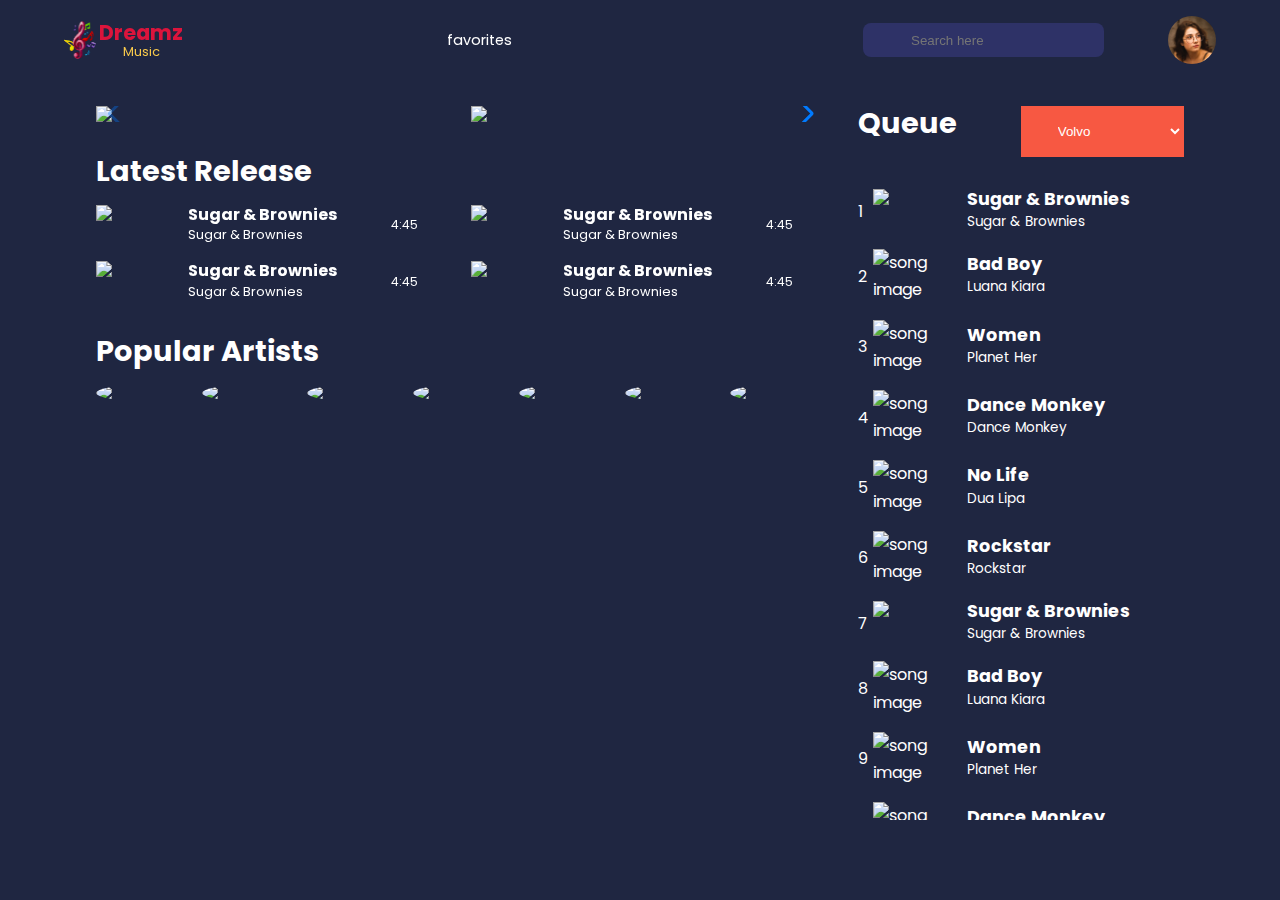
==== commit 7f2b5a1c: "Popular artist completed" ====
--- a/index.html
+++ b/index.html
@@ -123,339 +123,452 @@
       <div class="latest__release swiper mySwiper2">
 
         <div class="latest__release-heading">
-          <h2>Latest release</h2>
+          <h2>Latest Release</h2>
         </div>
 
         <div class="latest__release-cards swiper-wrapper">
 
           <div class="release-card swiper-slide">
-              <div class="release__image">
-                <img src="https://a10.gaanacdn.com/gn_img/albums/10q3ZR1352/0q3ZoNg0W5/size_m.webp">
-              </div>
-              <div class="release__song-title">
-                <h4>Sugar & Brownies</h4>
-                <p>Sugar & Brownies</p>
-              </div>
-              <div class="release__song-details">
-                <div class="release__song-rating">
-                    <i class="uil uil-heart"></i>
-                    <i class="uil uil-heart"></i>
-                    <i class="uil uil-heart"></i>
-                </div>
-                <div class="release__song-duration">
-                  <p>4:45</p>
-                </div>
-              </div>
-          </div>
-
-          <div class="release-card swiper-slide">
-            <div class="release__image">
-              <img src="https://a10.gaanacdn.com/gn_img/albums/10q3ZR1352/0q3ZoNg0W5/size_m.webp">
-            </div>
-            <div class="release__song-title">
-              <h4>Sugar & Brownies</h4>
-              <p>Sugar & Brownies</p>
-            </div>
-            <div class="release__song-details">
-              <div class="release__song-rating">
-                <i class="uil uil-heart"></i>
-                <i class="uil uil-heart"></i>
-                <i class="uil uil-heart"></i>
-              </div>
-              <div class="release__song-duration">
-                <p>4:45</p>
-              </div>
-            </div>
-          </div>
-
-          <div class="release-card swiper-slide">
-            <div class="release__image">
-              <img src="https://a10.gaanacdn.com/gn_img/albums/10q3ZR1352/0q3ZoNg0W5/size_m.webp">
-            </div>
-            <div class="release__song-title">
-              <h4>Sugar & Brownies</h4>
-              <p>Sugar & Brownies</p>
-            </div>
-            <div class="release__song-details">
-              <div class="release__song-rating">
-                <i class="uil uil-heart"></i>
-                <i class="uil uil-heart"></i>
-                <i class="uil uil-heart"></i>
-              </div>
-              <div class="release__song-duration">
-                <p>4:45</p>
-              </div>
-            </div>
-          </div>
-
-          <div class="release-card swiper-slide">
-            <div class="release__image">
-              <img src="https://a10.gaanacdn.com/gn_img/albums/10q3ZR1352/0q3ZoNg0W5/size_m.webp">
-            </div>
-            <div class="release__song-title">
-              <h4>Sugar & Brownies</h4>
-              <p>Sugar & Brownies</p>
-            </div>
-            <div class="release__song-details">
-              <div class="release__song-rating">
-                <i class="uil uil-heart"></i>
-                <i class="uil uil-heart"></i>
-                <i class="uil uil-heart"></i>
-              </div>
-              <div class="release__song-duration">
-                <p>4:45</p>
-              </div>
-            </div>
-          </div>
-
-          <div class="release-card swiper-slide">
-            <div class="release__image">
-              <img src="https://a10.gaanacdn.com/gn_img/albums/10q3ZR1352/0q3ZoNg0W5/size_m.webp">
-            </div>
-            <div class="release__song-title">
-              <h4>Sugar & Brownies</h4>
-              <p>Sugar & Brownies</p>
-            </div>
-            <div class="release__song-details">
-              <div class="release__song-rating">
-                <i class="uil uil-heart"></i>
-                <i class="uil uil-heart"></i>
-                <i class="uil uil-heart"></i>
-              </div>
-              <div class="release__song-duration">
-                <p>4:45</p>
-              </div>
-            </div>
-          </div>
-          
-          <div class="release-card swiper-slide">
-            <div class="release__image">
-              <img src="https://a10.gaanacdn.com/gn_img/albums/10q3ZR1352/0q3ZoNg0W5/size_m.webp">
-            </div>
-            <div class="release__song-title">
-              <h4>Sugar & Brownies</h4>
-              <p>Sugar & Brownies</p>
-            </div>
-            <div class="release__song-details">
-              <div class="release__song-rating">
-                <i class="uil uil-heart"></i>
-                <i class="uil uil-heart"></i>
-                <i class="uil uil-heart"></i>
-              </div>
-              <div class="release__song-duration">
-                <p>4:45</p>
-              </div>
-            </div>
-          </div>
-          
-          <div class="release-card swiper-slide">
-            <div class="release__image">
-              <img src="https://a10.gaanacdn.com/gn_img/albums/10q3ZR1352/0q3ZoNg0W5/size_m.webp">
-            </div>
-            <div class="release__song-title">
-              <h4>Sugar & Brownies</h4>
-              <p>Sugar & Brownies</p>
-            </div>
-            <div class="release__song-details">
-              <div class="release__song-rating">
-                <i class="uil uil-heart"></i>
-                <i class="uil uil-heart"></i>
-                <i class="uil uil-heart"></i>
-              </div>
-              <div class="release__song-duration">
-                <p>4:45</p>
-              </div>
-            </div>
-          </div>
-          
-          <div class="release-card swiper-slide">
-            <div class="release__image">
-              <img src="https://a10.gaanacdn.com/gn_img/albums/10q3ZR1352/0q3ZoNg0W5/size_m.webp">
-            </div>
-            <div class="release__song-title">
-              <h4>Sugar & Brownies</h4>
-              <p>Sugar & Brownies</p>
-            </div>
-            <div class="release__song-details">
-              <div class="release__song-rating">
-                <i class="uil uil-heart"></i>
-                <i class="uil uil-heart"></i>
-                <i class="uil uil-heart"></i>
-              </div>
-              <div class="release__song-duration">
-                <p>4:45</p>
-              </div>
-            </div>
-          </div>
-          
+            <div class="release__image">
+              <img src="https://a10.gaanacdn.com/gn_img/albums/10q3ZR1352/0q3ZoNg0W5/size_m.webp">
+            </div>
+            <div class="release__song-title">
+              <h4>Sugar & Brownies</h4>
+              <p>Sugar & Brownies</p>
+            </div>
+            <div class="release__song-details">
+              <div class="release__song-rating">
+                <i class="uil uil-heart"></i>
+                <i class="uil uil-heart"></i>
+                <i class="uil uil-heart"></i>
+              </div>
+              <div class="release__song-duration">
+                <p>4:45</p>
+              </div>
+            </div>
+          </div>
+
+          <div class="release-card swiper-slide">
+            <div class="release__image">
+              <img src="https://a10.gaanacdn.com/gn_img/albums/10q3ZR1352/0q3ZoNg0W5/size_m.webp">
+            </div>
+            <div class="release__song-title">
+              <h4>Sugar & Brownies</h4>
+              <p>Sugar & Brownies</p>
+            </div>
+            <div class="release__song-details">
+              <div class="release__song-rating">
+                <i class="uil uil-heart"></i>
+                <i class="uil uil-heart"></i>
+                <i class="uil uil-heart"></i>
+              </div>
+              <div class="release__song-duration">
+                <p>4:45</p>
+              </div>
+            </div>
+          </div>
+
+          <div class="release-card swiper-slide">
+            <div class="release__image">
+              <img src="https://a10.gaanacdn.com/gn_img/albums/10q3ZR1352/0q3ZoNg0W5/size_m.webp">
+            </div>
+            <div class="release__song-title">
+              <h4>Sugar & Brownies</h4>
+              <p>Sugar & Brownies</p>
+            </div>
+            <div class="release__song-details">
+              <div class="release__song-rating">
+                <i class="uil uil-heart"></i>
+                <i class="uil uil-heart"></i>
+                <i class="uil uil-heart"></i>
+              </div>
+              <div class="release__song-duration">
+                <p>4:45</p>
+              </div>
+            </div>
+          </div>
+
+          <div class="release-card swiper-slide">
+            <div class="release__image">
+              <img src="https://a10.gaanacdn.com/gn_img/albums/10q3ZR1352/0q3ZoNg0W5/size_m.webp">
+            </div>
+            <div class="release__song-title">
+              <h4>Sugar & Brownies</h4>
+              <p>Sugar & Brownies</p>
+            </div>
+            <div class="release__song-details">
+              <div class="release__song-rating">
+                <i class="uil uil-heart"></i>
+                <i class="uil uil-heart"></i>
+                <i class="uil uil-heart"></i>
+              </div>
+              <div class="release__song-duration">
+                <p>4:45</p>
+              </div>
+            </div>
+          </div>
+
+          <div class="release-card swiper-slide">
+            <div class="release__image">
+              <img src="https://a10.gaanacdn.com/gn_img/albums/10q3ZR1352/0q3ZoNg0W5/size_m.webp">
+            </div>
+            <div class="release__song-title">
+              <h4>Sugar & Brownies</h4>
+              <p>Sugar & Brownies</p>
+            </div>
+            <div class="release__song-details">
+              <div class="release__song-rating">
+                <i class="uil uil-heart"></i>
+                <i class="uil uil-heart"></i>
+                <i class="uil uil-heart"></i>
+              </div>
+              <div class="release__song-duration">
+                <p>4:45</p>
+              </div>
+            </div>
+          </div>
+
+          <div class="release-card swiper-slide">
+            <div class="release__image">
+              <img src="https://a10.gaanacdn.com/gn_img/albums/10q3ZR1352/0q3ZoNg0W5/size_m.webp">
+            </div>
+            <div class="release__song-title">
+              <h4>Sugar & Brownies</h4>
+              <p>Sugar & Brownies</p>
+            </div>
+            <div class="release__song-details">
+              <div class="release__song-rating">
+                <i class="uil uil-heart"></i>
+                <i class="uil uil-heart"></i>
+                <i class="uil uil-heart"></i>
+              </div>
+              <div class="release__song-duration">
+                <p>4:45</p>
+              </div>
+            </div>
+          </div>
+
+          <div class="release-card swiper-slide">
+            <div class="release__image">
+              <img src="https://a10.gaanacdn.com/gn_img/albums/10q3ZR1352/0q3ZoNg0W5/size_m.webp">
+            </div>
+            <div class="release__song-title">
+              <h4>Sugar & Brownies</h4>
+              <p>Sugar & Brownies</p>
+            </div>
+            <div class="release__song-details">
+              <div class="release__song-rating">
+                <i class="uil uil-heart"></i>
+                <i class="uil uil-heart"></i>
+                <i class="uil uil-heart"></i>
+              </div>
+              <div class="release__song-duration">
+                <p>4:45</p>
+              </div>
+            </div>
+          </div>
+
+          <div class="release-card swiper-slide">
+            <div class="release__image">
+              <img src="https://a10.gaanacdn.com/gn_img/albums/10q3ZR1352/0q3ZoNg0W5/size_m.webp">
+            </div>
+            <div class="release__song-title">
+              <h4>Sugar & Brownies</h4>
+              <p>Sugar & Brownies</p>
+            </div>
+            <div class="release__song-details">
+              <div class="release__song-rating">
+                <i class="uil uil-heart"></i>
+                <i class="uil uil-heart"></i>
+                <i class="uil uil-heart"></i>
+              </div>
+              <div class="release__song-duration">
+                <p>4:45</p>
+              </div>
+            </div>
+          </div>
+
         </div>
       </div>
-      
+
       <div class="latest__release swiper mySwiper2">
-      
+
         <div class="latest__release-cards swiper-wrapper">
-      
-          <div class="release-card swiper-slide">
-            <div class="release__image">
-              <img src="https://a10.gaanacdn.com/gn_img/albums/10q3ZR1352/0q3ZoNg0W5/size_m.webp">
-            </div>
-            <div class="release__song-title">
-              <h4>Sugar & Brownies</h4>
-              <p>Sugar & Brownies</p>
-            </div>
-            <div class="release__song-details">
-              <div class="release__song-rating">
-                <i class="uil uil-heart"></i>
-                <i class="uil uil-heart"></i>
-                <i class="uil uil-heart"></i>
-              </div>
-              <div class="release__song-duration">
-                <p>4:45</p>
-              </div>
-            </div>
-          </div>
-      
-          <div class="release-card swiper-slide">
-            <div class="release__image">
-              <img src="https://a10.gaanacdn.com/gn_img/albums/10q3ZR1352/0q3ZoNg0W5/size_m.webp">
-            </div>
-            <div class="release__song-title">
-              <h4>Sugar & Brownies</h4>
-              <p>Sugar & Brownies</p>
-            </div>
-            <div class="release__song-details">
-              <div class="release__song-rating">
-                <i class="uil uil-heart"></i>
-                <i class="uil uil-heart"></i>
-                <i class="uil uil-heart"></i>
-              </div>
-              <div class="release__song-duration">
-                <p>4:45</p>
-              </div>
-            </div>
-          </div>
-      
-          <div class="release-card swiper-slide">
-            <div class="release__image">
-              <img src="https://a10.gaanacdn.com/gn_img/albums/10q3ZR1352/0q3ZoNg0W5/size_m.webp">
-            </div>
-            <div class="release__song-title">
-              <h4>Sugar & Brownies</h4>
-              <p>Sugar & Brownies</p>
-            </div>
-            <div class="release__song-details">
-              <div class="release__song-rating">
-                <i class="uil uil-heart"></i>
-                <i class="uil uil-heart"></i>
-                <i class="uil uil-heart"></i>
-              </div>
-              <div class="release__song-duration">
-                <p>4:45</p>
-              </div>
-            </div>
-          </div>
-      
-          <div class="release-card swiper-slide">
-            <div class="release__image">
-              <img src="https://a10.gaanacdn.com/gn_img/albums/10q3ZR1352/0q3ZoNg0W5/size_m.webp">
-            </div>
-            <div class="release__song-title">
-              <h4>Sugar & Brownies</h4>
-              <p>Sugar & Brownies</p>
-            </div>
-            <div class="release__song-details">
-              <div class="release__song-rating">
-                <i class="uil uil-heart"></i>
-                <i class="uil uil-heart"></i>
-                <i class="uil uil-heart"></i>
-              </div>
-              <div class="release__song-duration">
-                <p>4:45</p>
-              </div>
-            </div>
-          </div>
-      
-          <div class="release-card swiper-slide">
-            <div class="release__image">
-              <img src="https://a10.gaanacdn.com/gn_img/albums/10q3ZR1352/0q3ZoNg0W5/size_m.webp">
-            </div>
-            <div class="release__song-title">
-              <h4>Sugar & Brownies</h4>
-              <p>Sugar & Brownies</p>
-            </div>
-            <div class="release__song-details">
-              <div class="release__song-rating">
-                <i class="uil uil-heart"></i>
-                <i class="uil uil-heart"></i>
-                <i class="uil uil-heart"></i>
-              </div>
-              <div class="release__song-duration">
-                <p>4:45</p>
-              </div>
-            </div>
-          </div>
-      
-          <div class="release-card swiper-slide">
-            <div class="release__image">
-              <img src="https://a10.gaanacdn.com/gn_img/albums/10q3ZR1352/0q3ZoNg0W5/size_m.webp">
-            </div>
-            <div class="release__song-title">
-              <h4>Sugar & Brownies</h4>
-              <p>Sugar & Brownies</p>
-            </div>
-            <div class="release__song-details">
-              <div class="release__song-rating">
-                <i class="uil uil-heart"></i>
-                <i class="uil uil-heart"></i>
-                <i class="uil uil-heart"></i>
-              </div>
-              <div class="release__song-duration">
-                <p>4:45</p>
-              </div>
-            </div>
-          </div>
-      
-          <div class="release-card swiper-slide">
-            <div class="release__image">
-              <img src="https://a10.gaanacdn.com/gn_img/albums/10q3ZR1352/0q3ZoNg0W5/size_m.webp">
-            </div>
-            <div class="release__song-title">
-              <h4>Sugar & Brownies</h4>
-              <p>Sugar & Brownies</p>
-            </div>
-            <div class="release__song-details">
-              <div class="release__song-rating">
-                <i class="uil uil-heart"></i>
-                <i class="uil uil-heart"></i>
-                <i class="uil uil-heart"></i>
-              </div>
-              <div class="release__song-duration">
-                <p>4:45</p>
-              </div>
-            </div>
-          </div>
-      
-          <div class="release-card swiper-slide">
-            <div class="release__image">
-              <img src="https://a10.gaanacdn.com/gn_img/albums/10q3ZR1352/0q3ZoNg0W5/size_m.webp">
-            </div>
-            <div class="release__song-title">
-              <h4>Sugar & Brownies</h4>
-              <p>Sugar & Brownies</p>
-            </div>
-            <div class="release__song-details">
-              <div class="release__song-rating">
-                <i class="uil uil-heart"></i>
-                <i class="uil uil-heart"></i>
-                <i class="uil uil-heart"></i>
-              </div>
-              <div class="release__song-duration">
-                <p>4:45</p>
-              </div>
-            </div>
-          </div>
-      
+
+          <div class="release-card swiper-slide">
+            <div class="release__image">
+              <img src="https://a10.gaanacdn.com/gn_img/albums/10q3ZR1352/0q3ZoNg0W5/size_m.webp">
+            </div>
+            <div class="release__song-title">
+              <h4>Sugar & Brownies</h4>
+              <p>Sugar & Brownies</p>
+            </div>
+            <div class="release__song-details">
+              <div class="release__song-rating">
+                <i class="uil uil-heart"></i>
+                <i class="uil uil-heart"></i>
+                <i class="uil uil-heart"></i>
+              </div>
+              <div class="release__song-duration">
+                <p>4:45</p>
+              </div>
+            </div>
+          </div>
+
+          <div class="release-card swiper-slide">
+            <div class="release__image">
+              <img src="https://a10.gaanacdn.com/gn_img/albums/10q3ZR1352/0q3ZoNg0W5/size_m.webp">
+            </div>
+            <div class="release__song-title">
+              <h4>Sugar & Brownies</h4>
+              <p>Sugar & Brownies</p>
+            </div>
+            <div class="release__song-details">
+              <div class="release__song-rating">
+                <i class="uil uil-heart"></i>
+                <i class="uil uil-heart"></i>
+                <i class="uil uil-heart"></i>
+              </div>
+              <div class="release__song-duration">
+                <p>4:45</p>
+              </div>
+            </div>
+          </div>
+
+          <div class="release-card swiper-slide">
+            <div class="release__image">
+              <img src="https://a10.gaanacdn.com/gn_img/albums/10q3ZR1352/0q3ZoNg0W5/size_m.webp">
+            </div>
+            <div class="release__song-title">
+              <h4>Sugar & Brownies</h4>
+              <p>Sugar & Brownies</p>
+            </div>
+            <div class="release__song-details">
+              <div class="release__song-rating">
+                <i class="uil uil-heart"></i>
+                <i class="uil uil-heart"></i>
+                <i class="uil uil-heart"></i>
+              </div>
+              <div class="release__song-duration">
+                <p>4:45</p>
+              </div>
+            </div>
+          </div>
+
+          <div class="release-card swiper-slide">
+            <div class="release__image">
+              <img src="https://a10.gaanacdn.com/gn_img/albums/10q3ZR1352/0q3ZoNg0W5/size_m.webp">
+            </div>
+            <div class="release__song-title">
+              <h4>Sugar & Brownies</h4>
+              <p>Sugar & Brownies</p>
+            </div>
+            <div class="release__song-details">
+              <div class="release__song-rating">
+                <i class="uil uil-heart"></i>
+                <i class="uil uil-heart"></i>
+                <i class="uil uil-heart"></i>
+              </div>
+              <div class="release__song-duration">
+                <p>4:45</p>
+              </div>
+            </div>
+          </div>
+
+          <div class="release-card swiper-slide">
+            <div class="release__image">
+              <img src="https://a10.gaanacdn.com/gn_img/albums/10q3ZR1352/0q3ZoNg0W5/size_m.webp">
+            </div>
+            <div class="release__song-title">
+              <h4>Sugar & Brownies</h4>
+              <p>Sugar & Brownies</p>
+            </div>
+            <div class="release__song-details">
+              <div class="release__song-rating">
+                <i class="uil uil-heart"></i>
+                <i class="uil uil-heart"></i>
+                <i class="uil uil-heart"></i>
+              </div>
+              <div class="release__song-duration">
+                <p>4:45</p>
+              </div>
+            </div>
+          </div>
+
+          <div class="release-card swiper-slide">
+            <div class="release__image">
+              <img src="https://a10.gaanacdn.com/gn_img/albums/10q3ZR1352/0q3ZoNg0W5/size_m.webp">
+            </div>
+            <div class="release__song-title">
+              <h4>Sugar & Brownies</h4>
+              <p>Sugar & Brownies</p>
+            </div>
+            <div class="release__song-details">
+              <div class="release__song-rating">
+                <i class="uil uil-heart"></i>
+                <i class="uil uil-heart"></i>
+                <i class="uil uil-heart"></i>
+              </div>
+              <div class="release__song-duration">
+                <p>4:45</p>
+              </div>
+            </div>
+          </div>
+
+          <div class="release-card swiper-slide">
+            <div class="release__image">
+              <img src="https://a10.gaanacdn.com/gn_img/albums/10q3ZR1352/0q3ZoNg0W5/size_m.webp">
+            </div>
+            <div class="release__song-title">
+              <h4>Sugar & Brownies</h4>
+              <p>Sugar & Brownies</p>
+            </div>
+            <div class="release__song-details">
+              <div class="release__song-rating">
+                <i class="uil uil-heart"></i>
+                <i class="uil uil-heart"></i>
+                <i class="uil uil-heart"></i>
+              </div>
+              <div class="release__song-duration">
+                <p>4:45</p>
+              </div>
+            </div>
+          </div>
+
+          <div class="release-card swiper-slide">
+            <div class="release__image">
+              <img src="https://a10.gaanacdn.com/gn_img/albums/10q3ZR1352/0q3ZoNg0W5/size_m.webp">
+            </div>
+            <div class="release__song-title">
+              <h4>Sugar & Brownies</h4>
+              <p>Sugar & Brownies</p>
+            </div>
+            <div class="release__song-details">
+              <div class="release__song-rating">
+                <i class="uil uil-heart"></i>
+                <i class="uil uil-heart"></i>
+                <i class="uil uil-heart"></i>
+              </div>
+              <div class="release__song-duration">
+                <p>4:45</p>
+              </div>
+            </div>
+          </div>
+
         </div>
+      </div>
+
+      <div class="popular__artists swiper mySwiper3">
+
+        <div class="popular__artists-heading">
+          <h2>Popular Artists</h2>
+        </div>
+
+        <div class="artists-cards swiper-wrapper">
+
+          <div class="artist-card swiper-slide">
+            <div class="artist__image">
+              <img src="https://a10.gaanacdn.com/gn_pl_img/playlists/9En3pqeWXD/n3pkoxO6KX/size_m_1652985105.webp">
+              <div class="play__icon">
+                <i class="uil uil-play"></i>
+              </div>
+            </div>
+            
+          </div>
+
+          <div class="artist-card swiper-slide">
+            <div class="artist__image">
+              <img src="https://a10.gaanacdn.com/gn_pl_img/playlists/D0PKLqr3Gl/0PKLjDk6WG/size_m_1655962311.webp">
+              <div class="play__icon">
+                <i class="uil uil-play"></i>
+              </div>
+            </div>
+            
+          </div>
+
+          <div class="artist-card swiper-slide">
+            <div class="artist__image">
+              <img src="https://a10.gaanacdn.com/gn_pl_img/playlists/4Z9bqZoKyQ/9bqqJeOPby/size_m_1652464349.webp">
+              <div class="play__icon">
+                <i class="uil uil-play"></i>
+              </div>
+            </div>
+            
+          </div>
+
+          <div class="artist-card swiper-slide">
+            <div class="artist__image">
+              <img src="https://a10.gaanacdn.com/gn_pl_img/playlists/jBr3gybR1m/Br3gQB4NbR/size_m_1652464418.webp">
+              <div class="play__icon">
+                <i class="uil uil-play"></i>
+              </div>
+            </div>
+            
+          </div>
+
+          <div class="artist-card swiper-slide">
+            <div class="artist__image">
+              <img src="https://a10.gaanacdn.com/gn_pl_img/playlists/zLp36v3rGe/Lp36mQk0Kr/size_m_1652464449.webp">
+              <div class="play__icon">
+                <i class="uil uil-play"></i>
+              </div>
+            </div>
+            
+          </div>
+
+          <div class="artist-card swiper-slide">
+            <div class="artist__image">
+              <img src="https://a10.gaanacdn.com/gn_pl_img/playlists/XYybzrb2gz/ybzzGEQ8b2/size_m_1657700451.webp">
+              <div class="play__icon">
+                <i class="uil uil-play"></i>
+              </div>
+            </div>
+            
+          </div>
+
+          <div class="artist-card swiper-slide">
+            <div class="artist__image">
+              <img src="https://a10.gaanacdn.com/gn_pl_img/playlists/BZgWoOW2d9/gWor8e4532/size_m_1657698603.webp">
+              <div class="play__icon">
+                <i class="uil uil-play"></i>
+              </div>
+            </div>
+            
+          </div>
+
+          <div class="artist-card swiper-slide">
+            <div class="artist__image">
+              <img src="https://a10.gaanacdn.com/gn_pl_img/playlists/qa4WEkqKP1/4WEgqZkxKP/size_m_1653676066.webp">
+              <div class="play__icon">
+                <i class="uil uil-play"></i>
+              </div>
+            </div>
+            
+          </div>
+
+          <div class="artist-card swiper-slide">
+            <div class="artist__image">
+              <img src="https://a10.gaanacdn.com/gn_pl_img/playlists/dwN39y83DP/N392Zrz5WD/size_m_1646726259.webp">
+              <div class="play__icon">
+                <i class="uil uil-play"></i>
+              </div>
+            </div>
+            
+          </div>
+
+          <div class="artist-card swiper-slide">
+            <div class="artist__image">
+              <img src="https://a10.gaanacdn.com/gn_pl_img/playlists/ZaP374RWDy/P37oYngR3D/size_m_1657699233.webp">
+              <div class="play__icon">
+                <i class="uil uil-play"></i>
+              </div>
+            </div>
+            
+          </div>
+
+        </div>
+
+
       </div>
 
     </main>
@@ -571,8 +684,8 @@
             <i class="uil uil-heart"></i>
           </div>
         </article>
-        
-        
+
+
         <article class="queue__song">
           <p class="num">8</p>
           <div class="queue__image">
@@ -586,7 +699,7 @@
             <i class="uil uil-heart"></i>
           </div>
         </article>
-        
+
         <article class="queue__song">
           <p class="num">9</p>
           <div class="queue__image">
@@ -600,7 +713,7 @@
             <i class="uil uil-heart"></i>
           </div>
         </article>
-        
+
         <article class="queue__song">
           <p class="num">10</p>
           <div class="queue__image">
@@ -614,7 +727,7 @@
             <i class="uil uil-heart"></i>
           </div>
         </article>
-        
+
         <article class="queue__song">
           <p class="num">11</p>
           <div class="queue__image">
@@ -628,7 +741,7 @@
             <i class="uil uil-heart"></i>
           </div>
         </article>
-        
+
         <article class="queue__song">
           <p class="num">12</p>
           <div class="queue__image">
@@ -656,8 +769,8 @@
             <i class="uil uil-heart"></i>
           </div>
         </article>
-        
-        
+
+
         <article class="queue__song">
           <p class="num">14</p>
           <div class="queue__image">
@@ -671,7 +784,7 @@
             <i class="uil uil-heart"></i>
           </div>
         </article>
-        
+
         <article class="queue__song">
           <p class="num">15</p>
           <div class="queue__image">
@@ -685,7 +798,7 @@
             <i class="uil uil-heart"></i>
           </div>
         </article>
-        
+
         <article class="queue__song">
           <p class="num">16</p>
           <div class="queue__image">
@@ -699,7 +812,7 @@
             <i class="uil uil-heart"></i>
           </div>
         </article>
-        
+
         <article class="queue__song">
           <p class="num">17</p>
           <div class="queue__image">
@@ -713,7 +826,7 @@
             <i class="uil uil-heart"></i>
           </div>
         </article>
-        
+
         <article class="queue__song">
           <p class="num">18</p>
           <div class="queue__image">
@@ -727,7 +840,7 @@
             <i class="uil uil-heart"></i>
           </div>
         </article>
-        
+
         <article class="queue__song">
           <p class="num">19</p>
           <div class="queue__image">
@@ -741,8 +854,8 @@
             <i class="uil uil-heart"></i>
           </div>
         </article>
-        
-        
+
+
         <article class="queue__song">
           <p class="num">20</p>
           <div class="queue__image">
@@ -756,7 +869,7 @@
             <i class="uil uil-heart"></i>
           </div>
         </article>
-        
+
         <article class="queue__song">
           <p class="num">21</p>
           <div class="queue__image">
@@ -770,7 +883,7 @@
             <i class="uil uil-heart"></i>
           </div>
         </article>
-        
+
         <article class="queue__song">
           <p class="num">22</p>
           <div class="queue__image">
@@ -784,7 +897,7 @@
             <i class="uil uil-heart"></i>
           </div>
         </article>
-        
+
         <article class="queue__song">
           <p class="num">23</p>
           <div class="queue__image">
@@ -798,7 +911,7 @@
             <i class="uil uil-heart"></i>
           </div>
         </article>
-        
+
         <article class="queue__song">
           <p class="num">24</p>
           <div class="queue__image">
@@ -828,34 +941,7 @@
   <!-- Swiper JS -->
   <script src="https://cdn.jsdelivr.net/npm/swiper/swiper-bundle.min.js"></script>
 
-  <!-- Initialize Swiper -->
-  <script>
-    var swiper = new Swiper(".mySwiper", {
-        slidesPerView: 2,
-        spaceBetween: 20,
-        pagination: {
-          el: ".swiper-pagination",
-          type: "progressbar",
-        },
-        navigation: {
-          nextEl: ".swiper-button-next",
-          prevEl: ".swiper-button-prev",
-        },                                            
-      });
-
-    var swiper2 = new Swiper(".mySwiper2", {
-        slidesPerView: 2,
-        spaceBetween: 20,
-        pagination: {
-          el: ".swiper-pagination",
-          type: "progressbar",
-        },
-        navigation: {
-          nextEl: ".swiper-button-next",
-          prevEl: ".swiper-button-prev",
-        },
-      });
-  </script>
+
   <script src="script.js"></script>
 
 </body>
--- a/styles.css
+++ b/styles.css
@@ -44,7 +44,7 @@
 }
 
 section {
-  padding: 3rem 0;
+  padding: 1rem 0 5rem;
 }
 
 
@@ -62,7 +62,7 @@
 }
 
 h2 {
-  font-size: 2rem;
+  font-size: 1.8rem;
 }
 
 h3 {
@@ -233,9 +233,20 @@
 .main__left{
   padding-right: 2rem;
   width: 100%;
-}
-
-.main_slide-image:hover{
+  height: 100%;
+  overflow-y: scroll;
+
+   /* Hide scrollbar for IE, Edge and Firefox */
+  -ms-overflow-style: none;  /* IE and Edge */
+  scrollbar-width: none;  /* Firefox */
+}
+
+/* Hide scrollbar for Chrome, Safari and Opera */
+.main__left::-webkit-scrollbar {
+  display: none;
+}
+
+.main_slide-image{
   transition: var(--transition);
 }
 
@@ -243,7 +254,7 @@
   transform: scale(1.2); 
 }
 
-.latest__release{
+.main__left h2{
   margin-top: 2rem;
 }
 
@@ -253,7 +264,7 @@
 
 .release-card{
   display: grid;
-  grid-template-columns: 1fr 3fr 0.5fr;
+  grid-template-columns: .9fr 3fr 0.8fr;
   align-items: center;
 }
 
@@ -263,21 +274,61 @@
 }
 
 .release__song-title{
-  margin-left: 1.8rem;
+  margin-left: 1.5rem;
 }
 
  
 .release__song-title h4 {
-  font-size: 1.1rem;
+  font-size: 1rem;
 }
 
 .release__song-title p{
-  font-size:.85rem;
+  font-size:.8rem;
 }
 
 .release__song-details {
-  font-size: .8rem;
-}
+  font-size: .75rem;
+}
+
+
+
+.artist__image{
+  height: 100%;
+  width: 100%;
+  border-radius: 50%;
+  overflow: hidden;
+  margin-top: 1rem;
+  position: relative;
+}
+
+
+
+.play__icon{
+  display: none;
+  transition: var(--transition);
+  position: absolute;
+  top:0;
+  left: 25%;
+  font-size: 4rem;
+  color: var(--color-danger);
+}
+
+.play__icon img{
+  height: 50%;
+  width: 50%;
+  color: #f75842;
+}
+
+.artist__image:hover .play__icon{
+  display: block;
+
+}
+
+.artist__image:hover{
+  opacity: .7;
+  transform: scale(.9);
+}
+
 
 
 
@@ -346,3 +397,5 @@
 .queue__song-info p{
   font-size:.85rem;
 }
+
+
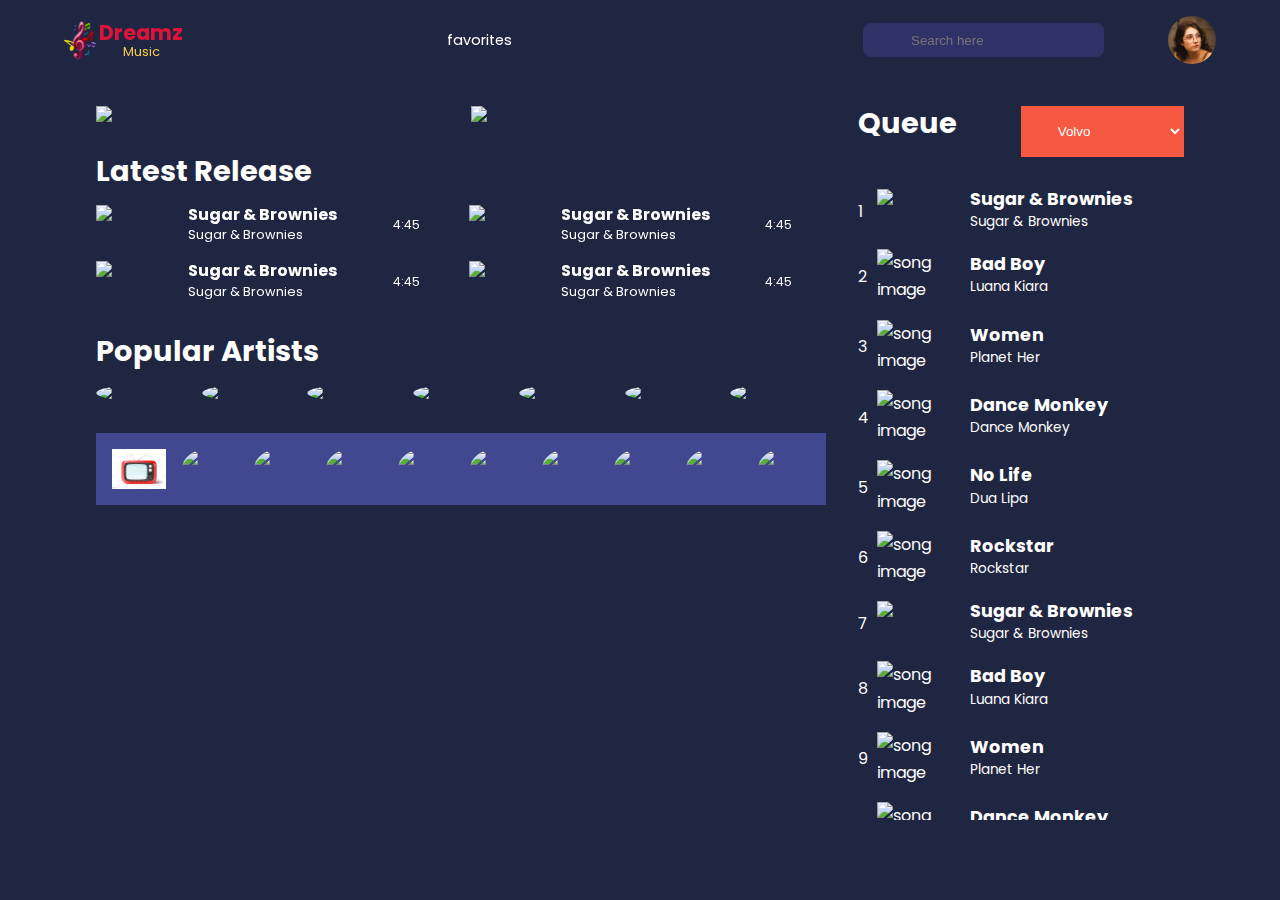
==== commit 4978d120: "channels completed" ====
--- a/index.html
+++ b/index.html
@@ -70,7 +70,7 @@
   <!-- Main Starts -->
   <section class="container main__container">
 
-    <main class="main__left">
+    <main class="main__left scroll__hide">
 
       <div class="swiper mySwiper">
         <div class="swiper-wrapper">
@@ -116,8 +116,7 @@
           </div>
 
         </div>
-        <div class="swiper-button-next"></div>
-        <div class="swiper-button-prev"></div>
+
       </div>
 
       <div class="latest__release swiper mySwiper2">
@@ -473,7 +472,7 @@
                 <i class="uil uil-play"></i>
               </div>
             </div>
-            
+
           </div>
 
           <div class="artist-card swiper-slide">
@@ -483,7 +482,7 @@
                 <i class="uil uil-play"></i>
               </div>
             </div>
-            
+
           </div>
 
           <div class="artist-card swiper-slide">
@@ -493,7 +492,7 @@
                 <i class="uil uil-play"></i>
               </div>
             </div>
-            
+
           </div>
 
           <div class="artist-card swiper-slide">
@@ -503,7 +502,7 @@
                 <i class="uil uil-play"></i>
               </div>
             </div>
-            
+
           </div>
 
           <div class="artist-card swiper-slide">
@@ -513,7 +512,7 @@
                 <i class="uil uil-play"></i>
               </div>
             </div>
-            
+
           </div>
 
           <div class="artist-card swiper-slide">
@@ -523,7 +522,7 @@
                 <i class="uil uil-play"></i>
               </div>
             </div>
-            
+
           </div>
 
           <div class="artist-card swiper-slide">
@@ -533,7 +532,7 @@
                 <i class="uil uil-play"></i>
               </div>
             </div>
-            
+
           </div>
 
           <div class="artist-card swiper-slide">
@@ -543,7 +542,7 @@
                 <i class="uil uil-play"></i>
               </div>
             </div>
-            
+
           </div>
 
           <div class="artist-card swiper-slide">
@@ -553,7 +552,7 @@
                 <i class="uil uil-play"></i>
               </div>
             </div>
-            
+
           </div>
 
           <div class="artist-card swiper-slide">
@@ -563,12 +562,121 @@
                 <i class="uil uil-play"></i>
               </div>
             </div>
-            
+
           </div>
 
         </div>
 
 
+      </div>
+
+      <div class="top__channels">
+        <div class="top__channels-heading">
+          <img src="images/channel.jpg" alt="Top Channels">
+        </div>
+
+        <div class="channels__images swiper mySwiper4">
+          <div class="swiper-wrapper">
+
+            <div class="channel__image swiper-slide">
+              <img src="https://a10.gaanacdn.com/gn_img/radiotheme/kGxbnw0Ky4/kGxbnxJ3y4/size_m_1643619321.webp">
+              <div class="channel-play__icon">
+                <i class="uil uil-play"></i>
+              </div>
+            </div>
+            
+            <div class="channel__image swiper-slide">
+              <img src="https://a10.gaanacdn.com/gn_img/radiotheme/qa4WEqWP1p/qa4WEm8WP1/size_m_1643616025.webp">
+              <div class="channel-play__icon">
+                <i class="uil uil-play"></i>
+              </div>
+            </div>
+            
+            <div class="channel__image swiper-slide">
+              <img src="https://a10.gaanacdn.com/gn_img/radiotheme/10q3ZR1352/10q3Zm2K52/size_m_1643619350.webp">
+              <div class="channel-play__icon">
+                <i class="uil uil-play"></i>
+              </div>
+            </div>
+            
+            <div class="channel__image swiper-slide">
+              <img src="https://a10.gaanacdn.com/gn_img/radiotheme/2lV3dl13Rg/2lV3dGZKRg/size_m_1643700040.webp">
+              <div class="channel-play__icon">
+                <i class="uil uil-play"></i>
+              </div>
+            </div>
+            
+            <div class="channel__image swiper-slide">
+              <img src="https://a10.gaanacdn.com/gn_img/radiotheme/4Z9bqo3yQn/4Z9bqmJbyQ/size_m_1643616085.webp">
+              <div class="channel-play__icon">
+                <i class="uil uil-play"></i>
+              </div>
+            </div>
+            
+            <div class="channel__image swiper-slide">
+              <img src="https://a10.gaanacdn.com/gn_img/radiotheme/R7vKXr6Wmr/R7vKX1v3mr/size_m_1643620128.webp">
+              <div class="channel-play__icon">
+                <i class="uil uil-play"></i>
+              </div>
+            </div>
+            
+            <div class="channel__image swiper-slide">
+              <img src="https://a10.gaanacdn.com/gn_img/radiotheme/ogNWkLDbmX/ogNWk7pWmX/size_m_1643700164.webp">
+              <div class="channel-play__icon">
+                <i class="uil uil-play"></i>
+              </div>
+            </div>
+            
+            <div class="channel__image swiper-slide">
+              <img src="https://a10.gaanacdn.com/gn_img/radiotheme/a7LWBaz3zX/a7LWBBDWzX/size_m_1643616137.webp">
+              <div class="channel-play__icon">
+                <i class="uil uil-play"></i>
+              </div>
+            </div>
+            
+            <div class="channel__image swiper-slide">
+              <img src="https://a10.gaanacdn.com/gn_img/radiotheme/Rz4W87v3xD/Rz4W8R6KxD/size_m_1643786917.webp">
+              <div class="channel-play__icon">
+                <i class="uil uil-play"></i>
+              </div>
+            </div>
+            
+            <div class="channel__image swiper-slide">
+              <img src="https://a10.gaanacdn.com/gn_img/radiotheme/g4w3vwrWjJ/g4w3vjj3jJ/size_m_1643700131.webp">
+              <div class="channel-play__icon">
+                <i class="uil uil-play"></i>
+              </div>
+            </div>
+            
+            <div class="channel__image swiper-slide">
+              <img src="https://a10.gaanacdn.com/gn_img/radiotheme/0wrb4kNWLg/0wrb4jV3Lg/size_m_1643615959.webp">
+              <div class="channel-play__icon">
+                <i class="uil uil-play"></i>
+              </div>
+            </div>
+            
+            <div class="channel__image swiper-slide">
+              <img src="https://a10.gaanacdn.com/gn_img/radiotheme/0wrb4kNWLg/0wrb4jV3Lg/size_m_1643615959.webp">
+              <div class="channel-play__icon">
+                <i class="uil uil-play"></i>
+              </div>
+            </div>
+            
+            <div class="channel__image swiper-slide">
+              <img src="https://a10.gaanacdn.com/gn_img/radiotheme/qa4WEqqWP1/qa4WEm5WP1/size_m_1643620021.webp">
+              <div class="channel-play__icon">
+                <i class="uil uil-play"></i>
+              </div>
+            </div>
+            
+            <div class="channel__image swiper-slide">
+              <img src="https://a10.gaanacdn.com/gn_img/radiotheme/qaLKY623pO/qaLKYgwWpO/size_m_1643694433.webp">
+              <div class="channel-play__icon">
+                <i class="uil uil-play"></i>
+              </div>
+            </div>
+          </div>
+        </div>
       </div>
 
     </main>
@@ -584,7 +692,7 @@
           <option value="audi" class="queue__option">Audi</option>
         </select>
       </div>
-      <ol class="queue__songs">
+      <ol class="queue__songs scroll__hide">
 
         <article class="queue__song">
           <p class="num">1</p>
--- a/styles.css
+++ b/styles.css
@@ -104,6 +104,16 @@
   color: var(--color-white);
 }
 
+/* Hide scrollbar for IE, Edge and Firefox */
+.scroll__hide{
+  -ms-overflow-style: none;  /* IE and Edge */
+  scrollbar-width: none;  /* Firefox */
+}
+
+.scroll__hide::-webkit-scrollbar {
+  display: none;
+}
+
 /* ========= NAV-BAR  Starts========= */
 
 nav {
@@ -236,14 +246,7 @@
   height: 100%;
   overflow-y: scroll;
 
-   /* Hide scrollbar for IE, Edge and Firefox */
-  -ms-overflow-style: none;  /* IE and Edge */
-  scrollbar-width: none;  /* Firefox */
-}
-
-/* Hide scrollbar for Chrome, Safari and Opera */
-.main__left::-webkit-scrollbar {
-  display: none;
+ 
 }
 
 .main_slide-image{
@@ -313,12 +316,6 @@
   color: var(--color-danger);
 }
 
-.play__icon img{
-  height: 50%;
-  width: 50%;
-  color: #f75842;
-}
-
 .artist__image:hover .play__icon{
   display: block;
 
@@ -327,6 +324,50 @@
 .artist__image:hover{
   opacity: .7;
   transform: scale(.9);
+}
+
+.top__channels{
+  display: grid;
+  width: 100%;
+  grid-template-columns: .1fr .9fr;
+  margin-top: 2rem;
+  padding: 1rem;
+  background: var(--color-bg2);
+}
+
+.top__channels-heading{
+  margin-right: 1rem;
+  place-self: center;
+}
+
+.channels__images{
+  width: 100%;
+  height: 100%;
+}
+
+.channel__image{
+  border-radius: 50%;
+  overflow: hidden;
+}
+
+.channel-play__icon{
+  display: none;
+  transition: var(--transition);
+  position: absolute;
+  top:10%;
+  left: 25%;
+  font-size: 2rem;
+  color: var(--color-danger);
+}
+
+.channel__image:hover .channel-play__icon{
+  display: block;
+
+}
+
+.channel__image:hover{
+  opacity: .7;
+  transform: scale(1.1);
 }
 
 
@@ -360,23 +401,12 @@
   flex-direction: column;
   gap:1rem;
   overflow-y: scroll;
-
-  /* Hide scrollbar for IE, Edge and Firefox */
-  -ms-overflow-style: none;  /* IE and Edge */
-  scrollbar-width: none;  /* Firefox */
-  
-}
-
-/* Hide scrollbar for Chrome, Safari and Opera */
-.queue__songs::-webkit-scrollbar {
-  display: none;
-}
-
+}
 
 .queue__song{
   width: 100%;
   display: grid;
-  grid-template-columns: .2fr .8fr 3fr 0.2fr;
+  grid-template-columns: .25fr .8fr 3fr 0.2fr;
   align-items: center;
 }
 
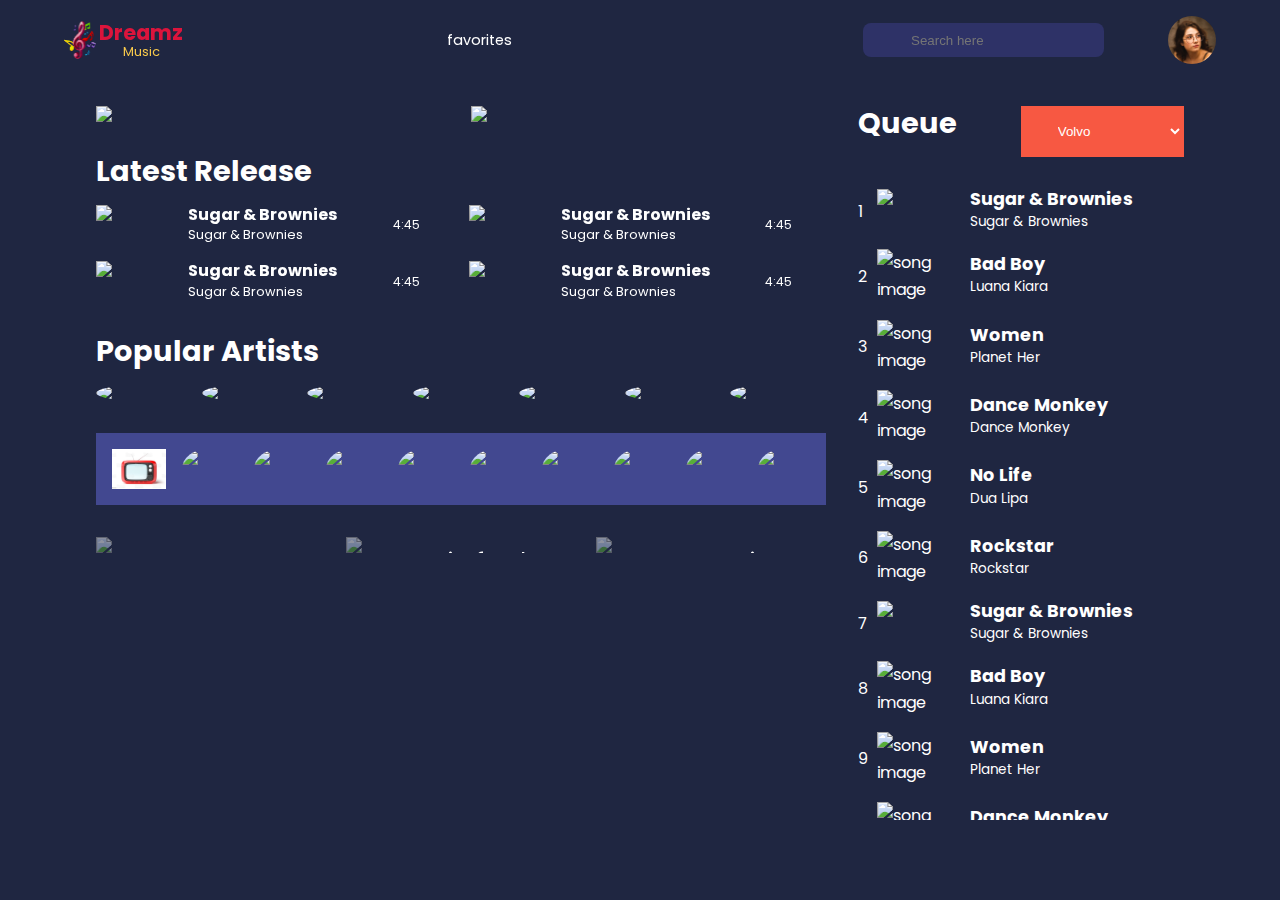
==== commit 0820df9a: "mood boosters completed" ====
--- a/index.html
+++ b/index.html
@@ -679,6 +679,63 @@
         </div>
       </div>
 
+      <div class="mood swiper mySwiper5">
+        <div class="swiper-wrapper">
+      
+          <div class="swiper-slide mood_slide-image">
+            <img src="https://a10.gaanacdn.com/gn_img/showcase/qaLKY23pO4/qaLKYowWpO/size_l_1658294601.webp">
+            <p>Party</p>
+          </div>
+      
+          <div class="swiper-slide mood_slide-image">
+            <img src="https://a10.gaanacdn.com/gn_img/showcase/jBr3gLyWR1/Br3gm5QbR1/size_l_1662536030.webp">
+            <p>Mornig fresh</p>
+          </div>
+      
+          <div class="swiper-slide mood_slide-image">
+            <img src="https://a10.gaanacdn.com/gn_img/showcase/MmqK5EKwRO/MmqK5XXbwR/size_l_1663939695.webp">
+            <p>Romantic</p>
+          </div>
+      
+          <div class="swiper-slide mood_slide-image">
+            <img src="https://a10.gaanacdn.com/gn_img/showcase/a7LWBkzbzX/7LWBBRDWzX/size_l_1657699648.webp">
+            <p>Electric</p>
+          </div>
+      
+          <div class="swiper-slide mood_slide-image">
+            <img src="https://a10.gaanacdn.com/gn_img/showcase/a7LWBkzbzX/a7LWBNjWzX/size_l_1662373779.webp">
+            <p>Road Trip</p>
+          </div>
+      
+          <div class="swiper-slide mood_slide-image">
+            <img src="https://a10.gaanacdn.com/gn_img/showcase/qaLKY23pO4/qaLKYowWpO/size_l_1658294601.webp">
+            <p>Night Drive</p>
+          </div>
+      
+          <div class="swiper-slide mood_slide-image">
+            <img src="https://a10.gaanacdn.com/gn_img/showcase/jBr3gLyWR1/Br3gm5QbR1/size_l_1662536030.webp">
+            <p>Dance Club</p>
+          </div>
+      
+          <div class="swiper-slide mood_slide-image">
+            <img src="https://a10.gaanacdn.com/gn_img/showcase/MmqK5EKwRO/MmqK5XXbwR/size_l_1663939695.webp">
+            <p>Monsoon Hits</p>
+          </div>
+      
+          <div class="swiper-slide mood_slide-image">
+            <img src="https://a10.gaanacdn.com/gn_img/showcase/a7LWBkzbzX/7LWBBRDWzX/size_l_1657699648.webp">
+            <p>Chandni Bar</p>
+          </div>
+      
+          <div class="swiper-slide mood_slide-image">
+            <img src="https://a10.gaanacdn.com/gn_img/showcase/a7LWBkzbzX/a7LWBNjWzX/size_l_1662373779.webp">
+            <p>Mood Freshning</p>
+          </div>
+      
+        </div>
+      
+      </div>
+
     </main>
 
     <aside class="main__right queue">
--- a/styles.css
+++ b/styles.css
@@ -370,6 +370,34 @@
   transform: scale(1.1);
 }
 
+.mood{
+  margin: 2rem 0;
+  
+}
+
+.mood_slide-image{
+  position: relative;
+}
+
+.mood_slide-image img{
+  opacity: .5;
+  
+}
+
+.mood_slide-image p{
+  position: absolute;
+  width: 100%;
+  font-size: 1.5rem;
+  text-align: center;
+  top:35%;
+}
+
+.mood_slide-image:hover img{
+  transform: scale3d(0,0, .9);
+  transition: var(--transition);
+}
+
+
 
 
 
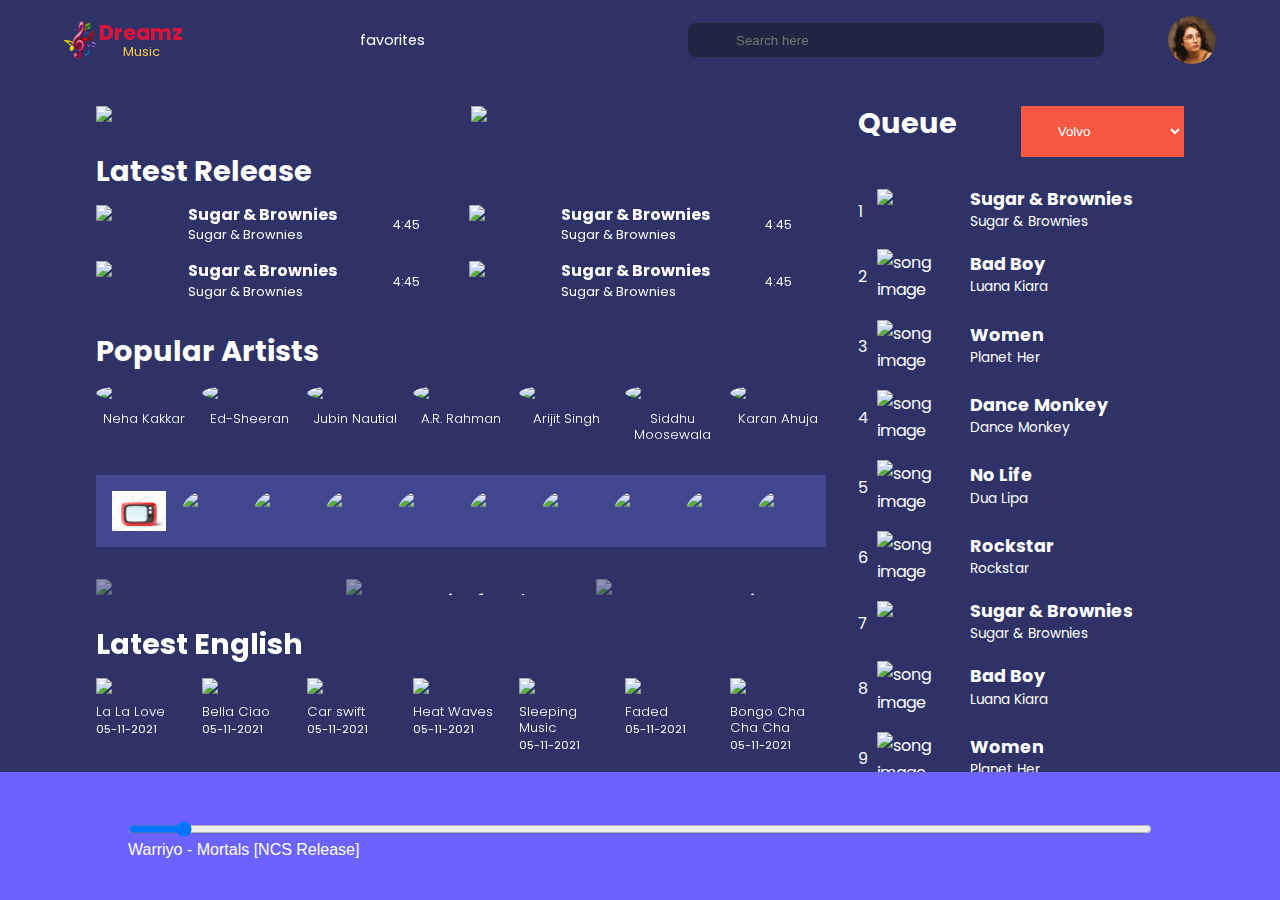
==== commit 0cb30fcc: "Final Landing Page" ====
--- a/index.html
+++ b/index.html
@@ -472,7 +472,7 @@
                 <i class="uil uil-play"></i>
               </div>
             </div>
-
+            <h5>Neha Kakkar</h5>
           </div>
 
           <div class="artist-card swiper-slide">
@@ -482,7 +482,7 @@
                 <i class="uil uil-play"></i>
               </div>
             </div>
-
+            <h5>Ed-Sheeran</h5>
           </div>
 
           <div class="artist-card swiper-slide">
@@ -492,7 +492,7 @@
                 <i class="uil uil-play"></i>
               </div>
             </div>
-
+            <h5>Jubin Nautial</h5>
           </div>
 
           <div class="artist-card swiper-slide">
@@ -502,7 +502,7 @@
                 <i class="uil uil-play"></i>
               </div>
             </div>
-
+            <h5>A.R. Rahman</h5>
           </div>
 
           <div class="artist-card swiper-slide">
@@ -512,7 +512,7 @@
                 <i class="uil uil-play"></i>
               </div>
             </div>
-
+            <h5>Arijit Singh</h5>
           </div>
 
           <div class="artist-card swiper-slide">
@@ -522,7 +522,7 @@
                 <i class="uil uil-play"></i>
               </div>
             </div>
-
+            <h5>Siddhu Moosewala</h5>
           </div>
 
           <div class="artist-card swiper-slide">
@@ -532,7 +532,7 @@
                 <i class="uil uil-play"></i>
               </div>
             </div>
-
+            <h5>Karan Ahuja</h5>
           </div>
 
           <div class="artist-card swiper-slide">
@@ -542,7 +542,7 @@
                 <i class="uil uil-play"></i>
               </div>
             </div>
-
+            <h5>Alan Walker</h5>
           </div>
 
           <div class="artist-card swiper-slide">
@@ -552,7 +552,7 @@
                 <i class="uil uil-play"></i>
               </div>
             </div>
-
+            <h5>Camila Cabellio</h5>
           </div>
 
           <div class="artist-card swiper-slide">
@@ -562,7 +562,7 @@
                 <i class="uil uil-play"></i>
               </div>
             </div>
-
+            <h5>Kaka</h5>
           </div>
 
         </div>
@@ -734,6 +734,397 @@
       
         </div>
       
+      </div>
+
+      <div class="english swiper mySwiper3">
+      
+        <div class="english-heading">
+          <h2>Latest English</h2>
+        </div>
+      
+        <div class="english-cards swiper-wrapper">
+      
+          <div class="english-card swiper-slide">
+            <div class="english__image">
+              <img src="https://a10.gaanacdn.com/gn_img/albums/81l3Mye3rM/l3MyEAyG3r/size_m.jpg">
+              <div class="play__icon">
+                <i class="uil uil-play"></i>
+              </div>
+            </div>
+            <h5>La La Love</h5>
+            <p>05-11-2021</p>
+          </div>
+
+          <div class="english-card swiper-slide">
+            <div class="english__image">
+              <img src="https://a10.gaanacdn.com/gn_img/albums/ZaP37RKDy7/aP37d5ZRWD/size_m_1589520146.jpg">
+              <div class="play__icon">
+                <i class="uil uil-play"></i>
+              </div>
+            </div>
+            <h5>Bella Ciao</h5>
+            <p>05-11-2021</p>
+          </div>
+
+          <div class="english-card swiper-slide">
+            <div class="english__image">
+              <img src="https://a10.gaanacdn.com/gn_img/albums/d41WjnWPLq/1WjznjZnWP/size_m.jpg">
+              <div class="play__icon">
+                <i class="uil uil-play"></i>
+              </div>
+            </div>
+            <h5>Car swift</h5>
+            <p>05-11-2021</p>
+          </div>
+
+          <div class="english-card swiper-slide">
+            <div class="english__image">
+              <img src="https://a10.gaanacdn.com/gn_img/albums/koMWQ7BKqL/MWQ7RBp8Kq/size_m.jpg">
+              <div class="play__icon">
+                <i class="uil uil-play"></i>
+              </div>
+            </div>
+            <h5>Heat Waves</h5>
+            <p>05-11-2021</p>
+          </div>
+
+          <div class="english-card swiper-slide">
+            <div class="english__image">
+              <img src="https://a10.gaanacdn.com/gn_img/albums/Oxd3xP3gVY/xd3xVR6Dbg/size_m.jpg">
+              <div class="play__icon">
+                <i class="uil uil-play"></i>
+              </div>
+            </div>
+            <h5>Sleeping Music</h5>
+            <p>05-11-2021</p>
+          </div>
+
+          <div class="english-card swiper-slide">
+            <div class="english__image">
+              <img src="https://a10.gaanacdn.com/gn_img/albums/oAJbDlbnL8/JbDENzOmKn/size_m.jpg">
+              <div class="play__icon">
+                <i class="uil uil-play"></i>
+              </div>
+            </div>
+            <h5>Faded</h5>
+            <p>05-11-2021</p>
+          </div>
+
+          <div class="english-card swiper-slide">
+            <div class="english__image">
+              <img src="https://a10.gaanacdn.com/gn_img/albums/qa4WEqWP1p/4WEkmVqMKP/size_m_1619420746.jpg">
+              <div class="play__icon">
+                <i class="uil uil-play"></i>
+              </div>
+            </div>
+            <h5>Bongo Cha Cha Cha</h5>
+            <p>05-11-2021</p>
+          </div>
+
+          <div class="english-card swiper-slide">
+            <div class="english__image">
+              <img src="https://a10.gaanacdn.com/gn_img/albums/ZaP37RKDy7/aP37JZmVKD/size_m.jpg">
+              <div class="play__icon">
+                <i class="uil uil-play"></i>
+              </div>
+            </div>
+            <h5>Bishfull Relaxsation</h5>
+            <p>05-11-2021</p>
+          </div>
+
+          <div class="english-card swiper-slide">
+            <div class="english__image">
+              <img src="https://a10.gaanacdn.com/gn_img/albums/z8k3y13rxo/k3yd0yOdKr/size_m.jpg">
+              <div class="play__icon">
+                <i class="uil uil-play"></i>
+              </div>
+            </div>
+            <h5>Calm Down</h5>
+            <p>05-11-2021</p>
+          </div>
+
+          <div class="english-card swiper-slide">
+            <div class="english__image">
+              <img src="https://a10.gaanacdn.com/gn_img/albums/4Z9bqo3yQn/Z9bqA9wMby/size_m_1604395732.jpg">
+              <div class="play__icon">
+                <i class="uil uil-play"></i>
+              </div>
+            </div>
+            <h5>Everybody Lost</h5>
+            <p>05-11-2021</p>
+          </div>
+
+          <div class="english-card swiper-slide">
+            <div class="english__image">
+              <img src="https://a10.gaanacdn.com/gn_img/albums/21GWwR3pkg/GWwrYJAe3p/size_m.jpg">
+              <div class="play__icon">
+                <i class="uil uil-play"></i>
+              </div>
+            </div>
+            <h5>Ai Sh...</h5>
+            <p>05-11-2021</p>
+          </div>
+
+          <div class="english-card swiper-slide">
+            <div class="english__image">
+              <img src="https://a10.gaanacdn.com/gn_img/albums/YoEWlabzXB/EWlwoNPg3z/size_m_1640156131.jpg">
+              <div class="play__icon">
+                <i class="uil uil-play"></i>
+              </div>
+            </div>
+            <h5>Affirmations</h5>
+            <p>05-11-2021</p>
+          </div>
+
+          <div class="english-card swiper-slide">
+            <div class="english__image">
+              <img src="https://a10.gaanacdn.com/gn_img/albums/z8k3yd1Krx/k3ydBwMnKr/size_m.jpg">
+              <div class="play__icon">
+                <i class="uil uil-play"></i>
+              </div>
+            </div>
+            <h5>Sunday Suspense</h5>
+            <p>05-11-2021</p>
+          </div>
+      
+          <div class="english-card swiper-slide">
+            <div class="english__image">
+              <img src="https://a10.gaanacdn.com/gn_img/albums/DwPKOBbqVZ/wPKOMA56Wq/size_m.jpg">
+              <div class="play__icon">
+                <i class="uil uil-play"></i>
+              </div>
+            </div>
+            <h5>Instrumental Cover-1</h5>
+            <p>05-11-2021</p>
+          </div>
+
+        </div>
+      
+      
+      </div>
+
+      <div class="hindi swiper mySwiper3">
+      
+        <div class="hindi-heading">
+          <h2>Latest Hindi</h2>
+        </div>
+      
+        <div class="hindi-cards swiper-wrapper">
+      
+          <div class="hindi-card swiper-slide">
+            <div class="hindi__image">
+              <img src="https://a10.gaanacdn.com/gn_img/song/lJvKa56KDV/vKa91Z1RKD/size_m_1628085090.webp">
+              <div class="play__icon">
+                <i class="uil uil-play"></i>
+              </div>
+            </div>
+            <h5>Raataan Lambiya</h5>
+            <p>10-05-2021</p>
+          </div>
+      
+          <div class="hindi-card swiper-slide">
+            <div class="hindi__image">
+              <img src="https://a10.gaanacdn.com/gn_img/song/10q3Zj1352/q3ZekVrAK5/size_m_1643005284.webp">
+              <div class="play__icon">
+                <i class="uil uil-play"></i>
+              </div>
+            </div>
+            <h5>Doobey</h5>
+            <p>10-05-2021</p>
+          </div>
+
+          <div class="hindi-card swiper-slide">
+            <div class="hindi__image">
+              <img src="https://a10.gaanacdn.com/gn_img/song/7rVW1Rbk56/VW1L7Rxg3k/size_m_1628958702.webp">
+              <div class="play__icon">
+                <i class="uil uil-play"></i>
+              </div>
+            </div>
+            <h5>Mann Bhareya</h5>
+            <p></p>
+          </div>
+
+          <div class="hindi-card swiper-slide">
+            <div class="hindi__image">
+              <img src="https://a10.gaanacdn.com/gn_img/song/z8k3yd1Krx/k3y4gl50Kr/size_m_1658037089.webp">
+              <div class="play__icon">
+                <i class="uil uil-play"></i>
+              </div>
+            </div>
+            <h5>Kesariya</h5>
+            <p>10-05-2021</p>
+          </div>
+
+          <div class="hindi-card swiper-slide">
+            <div class="hindi__image">
+              <img src="https://a10.gaanacdn.com/gn_img/song/Bp1bAynb02/1bADxownW0/size_m_1543830076.webp">
+              <div class="play__icon">
+                <i class="uil uil-play"></i>
+              </div>
+            </div>
+            <h5>Mujhe kaise pata na chala</h5>
+            <p>10-05-2021</p>
+          </div>
+
+
+          <div class="hindi-card swiper-slide">
+            <div class="hindi__image">
+              <img src="https://a10.gaanacdn.com/gn_img/albums/4Z9bqo3yQn/9bqgDyrX3y/size_m.jpg">
+              <div class="play__icon">
+                <i class="uil uil-play"></i>
+              </div>
+            </div>
+            <h5>Saawriya</h5>
+            <p>10-05-2021</p>
+          </div>
+
+          <div class="hindi-card swiper-slide">
+            <div class="hindi__image">
+              <img src="https://a10.gaanacdn.com/gn_img/song/XYybzNrb2g/ybzEg61rW2/size_m_1628084846.webp">
+              <div class="play__icon">
+                <i class="uil uil-play"></i>
+              </div>
+            </div>
+            <h5>Ranjha</h5>
+            <p>10-05-2021</p>
+          </div>
+
+          <div class="hindi-card swiper-slide">
+            <div class="hindi__image">
+              <img src="https://a10.gaanacdn.com/gn_img/albums/2lV3dl13Rg/V3dldLBE3R/size_m.webp">
+              <div class="play__icon">
+                <i class="uil uil-play"></i>
+              </div>
+            </div>
+            <h5>Mimi</h5>
+            <p>10-05-2021</p>
+          </div>
+
+          <div class="hindi-card swiper-slide">
+            <div class="hindi__image">
+              <img src="https://a10.gaanacdn.com/gn_img/song/21GWwR3pkg/GWwBLwrD3p/size_m_1629370808.webp">
+              <div class="play__icon">
+                <i class="uil uil-play"></i>
+              </div>
+            </div>
+            <h5>Kabhi Tumhe</h5>
+            <p></p>
+          </div>
+
+          <div class="hindi-card swiper-slide">
+            <div class="hindi__image">
+              <img src="https://a10.gaanacdn.com/gn_img/song/4Z9bqo3yQn/9bqje5jXKy/size_m_1614769974.webp">
+              <div class="play__icon">
+                <i class="uil uil-play"></i>
+              </div>
+            </div>
+            <h5>Nadiyaan Paar</h5>
+            <p>10-05-2021</p>
+          </div>
+
+          <div class="hindi-card swiper-slide">
+            <div class="hindi__image">
+              <img src="https://a10.gaanacdn.com/gn_img/albums/NOXWVgbkqL/OXWV9maw3k/size_m_1605809194.webp">
+              <div class="play__icon">
+                <i class="uil uil-play"></i>
+              </div>
+            </div>
+            <h5>Tu Mera Nahin</h5>
+            <p>10-05-2021</p>
+          </div>
+
+          <div class="hindi-card swiper-slide">
+            <div class="hindi__image">
+              <img src="https://a10.gaanacdn.com/gn_img/albums/4Z9bqgo3yQ/Z9bqAEQeby/size_m_1605590246.webp">
+              <div class="play__icon">
+                <i class="uil uil-play"></i>
+              </div>
+            </div>
+            <h5>Bahot Roye</h5>
+            <p>10-05-2021</p>
+          </div>
+
+          <div class="hindi-card swiper-slide">
+            <div class="hindi__image">
+              <img src="https://a10.gaanacdn.com/gn_img/song/R7vKXr6Wmr/vKX0vyJxKm/size_m_1614145756.webp">
+              <div class="play__icon">
+                <i class="uil uil-play"></i>
+              </div>
+            </div>
+            <h5>Panghat</h5>
+            <p>10-05-2021</p>
+          </div>
+
+          <div class="hindi-card swiper-slide">
+            <div class="hindi__image">
+              <img src="https://a10.gaanacdn.com/gn_img/albums/YoEWlwa3zX/EWlwxGar3z/size_m.webp">
+              <div class="play__icon">
+                <i class="uil uil-play"></i>
+              </div>
+            </div>
+            <h5>Bad Girl x Bad Boy</h5>
+            <p>10-05-2021</p>
+          </div>
+
+          <div class="hindi-card swiper-slide">
+            <div class="hindi__image">
+              <img src="https://a10.gaanacdn.com/gn_img/albums/kGxbn03y4r/xbnwoZNqKy/size_m_1644336742.webp">
+              <div class="play__icon">
+                <i class="uil uil-play"></i>
+              </div>
+            </div>
+            <h5>Ek tu hi to hai</h5>
+            <p>10-05-2021</p>
+          </div>
+
+          <div class="hindi-card swiper-slide">
+            <div class="hindi__image">
+              <img src="https://a10.gaanacdn.com/gn_img/albums/g4w3vr3jJB/w3vwep1pWj/size_m.webp">
+              <div class="play__icon">
+                <i class="uil uil-play"></i>
+              </div>
+            </div>
+            <h5>Jannat Ve</h5>
+            <p>10-05-2021</p>
+          </div>
+
+          <div class="hindi-card swiper-slide">
+            <div class="hindi__image">
+              <img src="https://a10.gaanacdn.com/gn_img/albums/10q3Zj1352/q3ZR6q4035/size_m_1629048201.webp">
+              <div class="play__icon">
+                <i class="uil uil-play"></i>
+              </div>
+            </div>
+            <h5>Shershaa</h5>
+            <p>10-05-2021</p>
+          </div>
+
+          <div class="hindi-card swiper-slide">
+            <div class="hindi__image">
+              <img src="https://a10.gaanacdn.com/gn_img/albums/Oxd3xzPbgV/d3xzD8wDbg/size_m.webp">
+              <div class="play__icon">
+                <i class="uil uil-play"></i>
+              </div>
+            </div>
+            <h5>Fly</h5>
+            <p>10-05-2021</p>
+          </div>
+
+          <div class="hindi-card swiper-slide">
+            <div class="hindi__image">
+              <img src="https://a10.gaanacdn.com/gn_img/albums/g4w3vwrWjJ/w3vwJPXoWj/size_m.webp">
+              <div class="play__icon">
+                <i class="uil uil-play"></i>
+              </div>
+            </div>
+            <h5>Kaise Judaa rahein</h5>
+            <p>10-05-2021</p>
+          </div>
+
+          
+      
+        </div>
+
       </div>
 
     </main>
@@ -1094,19 +1485,36 @@
 
 
     </aside>
+
+    <footer class="player">
+      
+      <input type="range" name="range" id="myProgressBar" min="0" value="0" max="100">
+      
+      <div class="icons">
+        <!-- fontawesome icons -->
+        <i class="fas fa-2x fa-step-backward" id="previous"></i>
+        <i class="far fa-2x fa-play-circle" id="masterPlay"></i>
+        <i class="fas fa-2x fa-step-forward" id="next"></i>
+      </div>
+
+      <div class="songInfo">
+        <span id="masterSongName">Warriyo - Mortals [NCS
+          Release]</span>
+      </div>
+      
+    </footer>
   </section>
-
-
-
-
-
   <!-- Main Ends -->
 
+  
 
   <!-- Swiper JS -->
   <script src="https://cdn.jsdelivr.net/npm/swiper/swiper-bundle.min.js"></script>
 
-
+  <!-- Font-awesome Js -->
+  <script src="https://kit.fontawesome.com/26504e4a1f.js" crossorigin="anonymous"></script>
+
+  <!-- Custom Js -->
   <script src="script.js"></script>
 
 </body>
--- a/styles.css
+++ b/styles.css
@@ -33,7 +33,7 @@
 
 body {
   font-family: "Poppins", sans-serif;
-  background: var(--color-bg);
+  background: var(--color-bg1);
   color: var(--color-white);
   line-height: 1.7;
 }
@@ -44,7 +44,7 @@
 }
 
 section {
-  padding: 1rem 0 5rem;
+  padding-top: 1rem;
 }
 
 
@@ -181,13 +181,14 @@
 input {
   width: 100%;
   padding: .6rem 1rem .6rem 3rem;
-  background: var(--color-bg1);
+  background: var(--color-bg);
   color: var(--color-white);
   border-radius: .5rem;
 }
 
 .search__form{
   position: relative;
+  width: 26rem;
 }
 
 .search__icon{
@@ -304,6 +305,14 @@
   position: relative;
 }
 
+.artist-card{
+  text-align: center;
+}
+
+.artist-card h5{
+  font-weight: 300;
+  margin-top: 10px;
+}
 
 
 .play__icon{
@@ -371,7 +380,7 @@
 }
 
 .mood{
-  margin: 2rem 0;
+  margin: 2rem 0 0;
   
 }
 
@@ -397,6 +406,18 @@
   transition: var(--transition);
 }
 
+.english-cards, .hindi-cards{
+  margin-top: 1rem;
+}
+
+.english-card h5, .hindi-card h5{
+  font-weight: 300;
+  margin-top: 10px;
+}
+
+.english-card p, .hindi-card p{
+  font-size: .7rem;
+}
 
 
 
@@ -456,4 +477,52 @@
   font-size:.85rem;
 }
 
-
+/* ========= Main-Right  Ends========= */
+
+
+/* ========= Footer-Player  Starts========= */
+footer{
+    position: absolute;
+    bottom: 0;
+    left:0;
+    width: 100vw;
+    height: 8rem;
+    background-color: var(--color-primary);
+    display: flex;
+    justify-content: center;
+    align-items: center;
+    flex-direction: column; 
+    z-index: 11;
+    overflow: hidden;
+}
+
+.icons{
+    margin-top: 14px; 
+}
+.icons i{
+    cursor: pointer;
+}
+
+#myProgressBar{
+    width: 80vw; 
+    cursor: pointer;
+}
+
+.timestamp{
+    margin: 0 23px;
+}
+
+.timestamp i{
+    cursor: pointer;
+}
+
+.songInfo{
+    position: absolute;
+    top:4rem;
+    left: 10vw;
+    font-family: 'Varela Round', sans-serif;
+}
+
+
+/* ========= Footer-Player  Ends ========= */
+
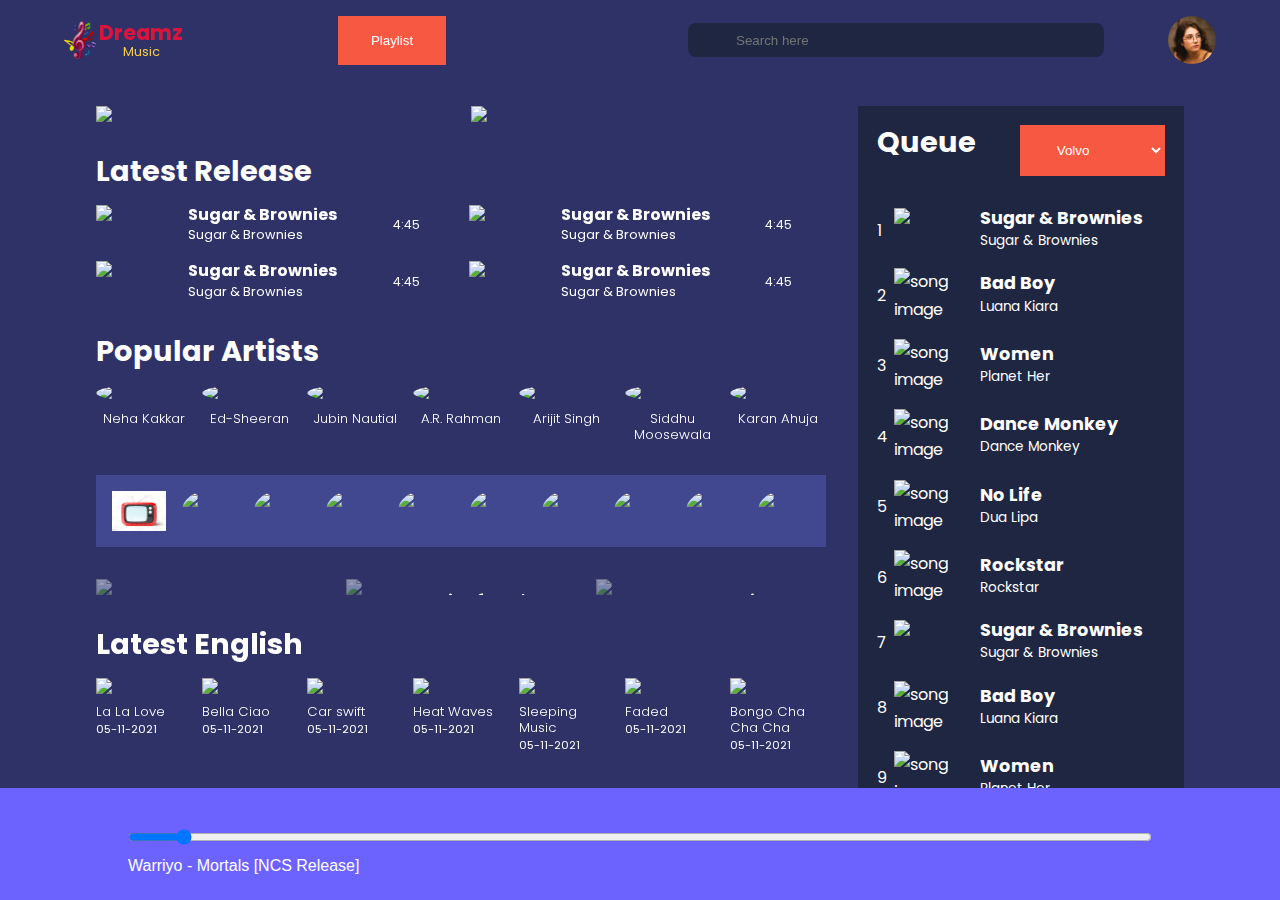
==== commit 04dc80ae: "landing page completed with meadia queries" ====
--- a/index.html
+++ b/index.html
@@ -32,7 +32,7 @@
       </a>
 
       <div class="nav__playlist">
-        <p>favorites</p>
+        <button class="playlist btn btn-primary">Playlist</button>
       </div>
 
       <ul class="nav__menu">
--- a/styles.css
+++ b/styles.css
@@ -22,8 +22,8 @@
   --color-bg: #1f2641;
   --color-bg1: #2e3267;
   --color-bg2: #424890;
-  --color-logo1:crimson;
-  
+  --color-logo1: crimson;
+
   --container-width-lg: 85%;
   --container-width-md: 90%;
   --container-width-sm: 94%;
@@ -105,9 +105,11 @@
 }
 
 /* Hide scrollbar for IE, Edge and Firefox */
-.scroll__hide{
-  -ms-overflow-style: none;  /* IE and Edge */
-  scrollbar-width: none;  /* Firefox */
+.scroll__hide {
+  -ms-overflow-style: none;
+  /* IE and Edge */
+  scrollbar-width: none;
+  /* Firefox */
 }
 
 .scroll__hide::-webkit-scrollbar {
@@ -122,7 +124,7 @@
   height: 5rem;
   position: fixed;
   top: 0;
-  z-index: 11;
+  z-index: 100;
 }
 
 /* change navbar style on scroll using javascript */
@@ -165,9 +167,9 @@
   font-size: 0.8rem;
 }
 
-.nav__playlist{
+.nav__playlist {
   font-size: 0.9rem;
-  
+
 }
 
 /* nav-menu */
@@ -186,28 +188,28 @@
   border-radius: .5rem;
 }
 
-.search__form{
+.search__form {
   position: relative;
   width: 26rem;
 }
 
-.search__icon{
+.search__icon {
   position: absolute;
   top: 0.2rem;
   left: 0.7rem;
 }
 
-.search__icon-voice{
+.search__icon-voice {
   position: absolute;
   top: 0.2rem;
   right: 1.2rem;
 }
 
-.nav__notification{
+.nav__notification {
   font-size: 1.2rem;
 }
 
-.user__image{
+.user__image {
   width: 3rem;
   border-radius: 50%;
   overflow: hidden;
@@ -233,7 +235,7 @@
 
 /* ========= Main-Left  Starts========= */
 
-.main__container{
+.main__container {
   height: 90vh;
   margin-top: 10vh;
   display: grid;
@@ -241,62 +243,58 @@
 }
 
 
-.main__left{
+.main__left {
   padding-right: 2rem;
   width: 100%;
   height: 100%;
   overflow-y: scroll;
-
- 
-}
-
-.main_slide-image{
+}
+
+.main_slide-image {
   transition: var(--transition);
 }
 
-.main_slide-image:hover{
-  transform: scale(1.2); 
-}
-
-.main__left h2{
+.main_slide-image:hover {
+  transform: scale(1.2);
+}
+
+.main__left h2 {
   margin-top: 2rem;
 }
 
-.latest__release-cards{
+.latest__release-cards {
   margin-top: 1rem;
 }
 
-.release-card{
+.release-card {
   display: grid;
   grid-template-columns: .9fr 3fr 0.8fr;
   align-items: center;
 }
 
-.release__image{
+.release__image {
   width: 100%;
   height: 100%;
 }
 
-.release__song-title{
+.release__song-title {
   margin-left: 1.5rem;
 }
 
- 
+
 .release__song-title h4 {
   font-size: 1rem;
 }
 
-.release__song-title p{
-  font-size:.8rem;
+.release__song-title p {
+  font-size: .8rem;
 }
 
 .release__song-details {
   font-size: .75rem;
 }
 
-
-
-.artist__image{
+.artist__image {
   height: 100%;
   width: 100%;
   border-radius: 50%;
@@ -305,37 +303,37 @@
   position: relative;
 }
 
-.artist-card{
+.artist-card {
   text-align: center;
 }
 
-.artist-card h5{
+.artist-card h5 {
   font-weight: 300;
   margin-top: 10px;
 }
 
 
-.play__icon{
+.play__icon {
   display: none;
   transition: var(--transition);
   position: absolute;
-  top:0;
+  top: 0;
   left: 25%;
   font-size: 4rem;
   color: var(--color-danger);
 }
 
-.artist__image:hover .play__icon{
+.artist__image:hover .play__icon {
   display: block;
 
 }
 
-.artist__image:hover{
+.artist__image:hover {
   opacity: .7;
   transform: scale(.9);
 }
 
-.top__channels{
+.top__channels {
   display: grid;
   width: 100%;
   grid-template-columns: .1fr .9fr;
@@ -344,82 +342,107 @@
   background: var(--color-bg2);
 }
 
-.top__channels-heading{
+.top__channels-heading {
   margin-right: 1rem;
   place-self: center;
 }
 
-.channels__images{
+.channels__images {
   width: 100%;
   height: 100%;
 }
 
-.channel__image{
+.channel__image {
   border-radius: 50%;
   overflow: hidden;
 }
 
-.channel-play__icon{
+.channel-play__icon {
   display: none;
   transition: var(--transition);
   position: absolute;
-  top:10%;
+  top: 10%;
   left: 25%;
   font-size: 2rem;
   color: var(--color-danger);
 }
 
-.channel__image:hover .channel-play__icon{
+.channel__image:hover .channel-play__icon {
   display: block;
 
 }
 
-.channel__image:hover{
+.channel__image:hover {
   opacity: .7;
   transform: scale(1.1);
 }
 
-.mood{
+.mood {
   margin: 2rem 0 0;
-  
-}
-
-.mood_slide-image{
+
+}
+
+.mood_slide-image {
   position: relative;
 }
 
-.mood_slide-image img{
+.mood_slide-image img {
   opacity: .5;
-  
-}
-
-.mood_slide-image p{
+
+}
+
+.mood_slide-image p {
   position: absolute;
   width: 100%;
   font-size: 1.5rem;
   text-align: center;
-  top:35%;
-}
-
-.mood_slide-image:hover img{
-  transform: scale3d(0,0, .9);
+  top: 35%;
+}
+
+.mood_slide-image:hover img {
+  transform: scale3d(0, 0, .9);
   transition: var(--transition);
 }
 
-.english-cards, .hindi-cards{
+.english-cards,
+.hindi-cards {
   margin-top: 1rem;
 }
 
-.english-card h5, .hindi-card h5{
+.english-card h5,
+.hindi-card h5 {
   font-weight: 300;
   margin-top: 10px;
 }
 
-.english-card p, .hindi-card p{
+.english-card p,
+.hindi-card p {
   font-size: .7rem;
 }
 
-
+.english__image:hover .play__icon {
+  display: block;
+
+}
+
+.english__image:hover {
+  opacity: .7;
+  transform: scale(.9);
+}
+
+.hindi__image:hover .play__icon {
+  display: block;
+
+}
+
+.hindi__image:hover {
+  opacity: .7;
+  transform: scale(.9);
+}
+
+.hindi {
+  padding-bottom: 8rem;
+}
 
 
 /* ========= Main-Left  Ends========= */
@@ -427,16 +450,18 @@
 
 /* ========= Main-Right  Starts========= */
 
-.main__right{
+.main__right {
   position: relative;
   width: 100%;
   height: 100%;
   display: flex;
   flex-direction: column;
   overflow-y: hidden;
-}
-
-.queue__headings{
+  background: var(--color-bg);
+  padding: 1.2rem;
+}
+
+.queue__headings {
   width: 100%;
   display: grid;
   grid-template-columns: 1fr 1fr;
@@ -444,85 +469,260 @@
 }
 
 
-.queue__songs{
+.queue__songs {
   height: 100%;
   display: flex;
   flex-direction: column;
-  gap:1rem;
+  gap: 1rem;
   overflow-y: scroll;
-}
-
-.queue__song{
+  padding-bottom: 8rem;
+}
+
+.queue__song {
   width: 100%;
   display: grid;
   grid-template-columns: .25fr .8fr 3fr 0.2fr;
   align-items: center;
 }
 
-.queue__image{
+.queue__image {
   width: 100%;
   height: 100%;
 }
 
-.queue__song-info{
+.queue__song-info {
   margin-left: 2rem;
 }
 
- 
+
 .queue__song-info h4 {
   font-size: 1.1rem;
 }
 
-.queue__song-info p{
-  font-size:.85rem;
+.queue__song-info p {
+  font-size: .85rem;
 }
 
 /* ========= Main-Right  Ends========= */
 
 
 /* ========= Footer-Player  Starts========= */
-footer{
-    position: absolute;
-    bottom: 0;
-    left:0;
-    width: 100vw;
-    height: 8rem;
-    background-color: var(--color-primary);
-    display: flex;
-    justify-content: center;
-    align-items: center;
-    flex-direction: column; 
-    z-index: 11;
-    overflow: hidden;
+footer {
+  position: absolute;
+  bottom: 0;
+  left: 0;
+  width: 100vw;
+  height: 7rem;
+  background-color: var(--color-primary);
+  display: flex;
+  justify-content: center;
+  align-items: center;
+  flex-direction: column;
+  z-index: 11;
+  overflow: hidden;
+}
+
+.icons {
+  margin-top: 14px;
+}
+
+.icons i {
+  cursor: pointer;
+}
+
+#myProgressBar {
+  width: 80vw;
+  cursor: pointer;
+}
+
+.timestamp {
+  margin: 0 23px;
+}
+
+.timestamp i {
+  cursor: pointer;
+}
+
+.songInfo {
+  position: absolute;
+  top: 4rem;
+  left: 10vw;
+  font-family: 'Varela Round', sans-serif;
+}
+
+
+/* ========= Footer-Player  Ends ========= */
+
+
+/* ========= Tblet-Meadia Queries Starts ========= */
+@media screen and (max-width:1080px) {
+  .container {
+    width: var(--container-width-md);
+    
+  }
+
+    h1 {
+      font-size: 2.2rem;
+    }
+  
+    h2 {
+      font-size: 1.5rem;
+    }
+  
+    h3 {
+      font-size: 1.4rem;
+    }
+  
+    h4 {
+      font-size: 1.2rem;
+    }
+
+  /* ========= NAV-BAR  Starts========= */
+
+  .btn {
+    padding: .9rem 1.6rem;
+  }
+  
+  nav{
+    height: 4.5rem;
+  }
+
+  .search__form {
+    width: 22rem;
+  }
+
+/* ========= NAV-BAR  Ends========= */
+
+/* ========= Main-Left  Starts========= */
+
+.main__left {
+  padding-right: 1.5rem;
+}
+
+.main_slide-image:hover {
+  transform: scale(1.1);
+}
+
+.main__left h2 {
+  margin-top: 1.5rem;
+}
+
+.latest__release-cards {
+  margin-top: .9rem;
+}
+
+.release__song-title {
+  margin-left: 1.1rem;
+}
+
+
+.release__song-title h4 {
+  font-size: .9rem;
+}
+
+.release__song-title p {
+  font-size: .7rem;
+}
+
+.release__song-details {
+  font-size: .65rem;
+}
+
+.artist-card h5 {
+  font-size: .75rem;
+}
+
+.play__icon {
+  font-size: 3rem;
+  top: 13%;
+  left: 31%;
+}
+
+.top__channels{
+  margin-top: 1.2rem;
+  padding: 8px;
+}
+
+.channel-play__icon{
+  top: 3%;
+}
+
+/* ========= Main-Left  Ends========= */
+
+/* ========= Main-Right  Starts========= */
+
+.queue__song-info{
+  margin-left: 1rem;
+}
+
+.queue__song-info h4{
+  font-size: 1rem;
+}
+.queue__song p{
+  font-size: .8rem;
+}
+/* ========= Main-Right Ends========= */
+
+/* ========= Player Starts========= */
+.player{
+  height: 6rem;
 }
 
 .icons{
-    margin-top: 14px; 
-}
-.icons i{
-    cursor: pointer;
-}
-
-#myProgressBar{
-    width: 80vw; 
-    cursor: pointer;
-}
-
-.timestamp{
-    margin: 0 23px;
-}
-
-.timestamp i{
-    cursor: pointer;
+  margin-top: 0;
 }
 
 .songInfo{
-    position: absolute;
-    top:4rem;
-    left: 10vw;
-    font-family: 'Varela Round', sans-serif;
-}
-
-
-/* ========= Footer-Player  Ends ========= */
-
+  top:3rem;
+}
+/* ========= Player Ends========= */
+}
+
+
+/* ========= Tblet-Meadia Queries Ends ========= */
+
+/* ========= Phone Queries Starts ========= */
+@media screen and (max-width:600px){
+  .container{
+    width: var(--container-width-sm);
+  }
+
+  .logo_info{
+    display: none;
+  }
+
+  .btn{
+    padding: 5px;
+  }
+
+  .search__form{
+    width: auto;
+  }
+
+  .main__container{
+    grid-template-columns: 1fr;
+    /* position: relative; */
+  }
+
+  .main__right{
+    position: fixed;
+    right: 3%;
+    top:10%;
+    z-index: 10;
+    width: 94%;
+    background: var(--color-bg);
+    padding: 1.5rem;
+    display:none;
+    transition: var(--transition);
+  }
+  
+  .songInfo{
+    top:0;
+    left:30%;
+  }
+
+
+}
+
+
+/* ========= Phone Queries Ends ========= */